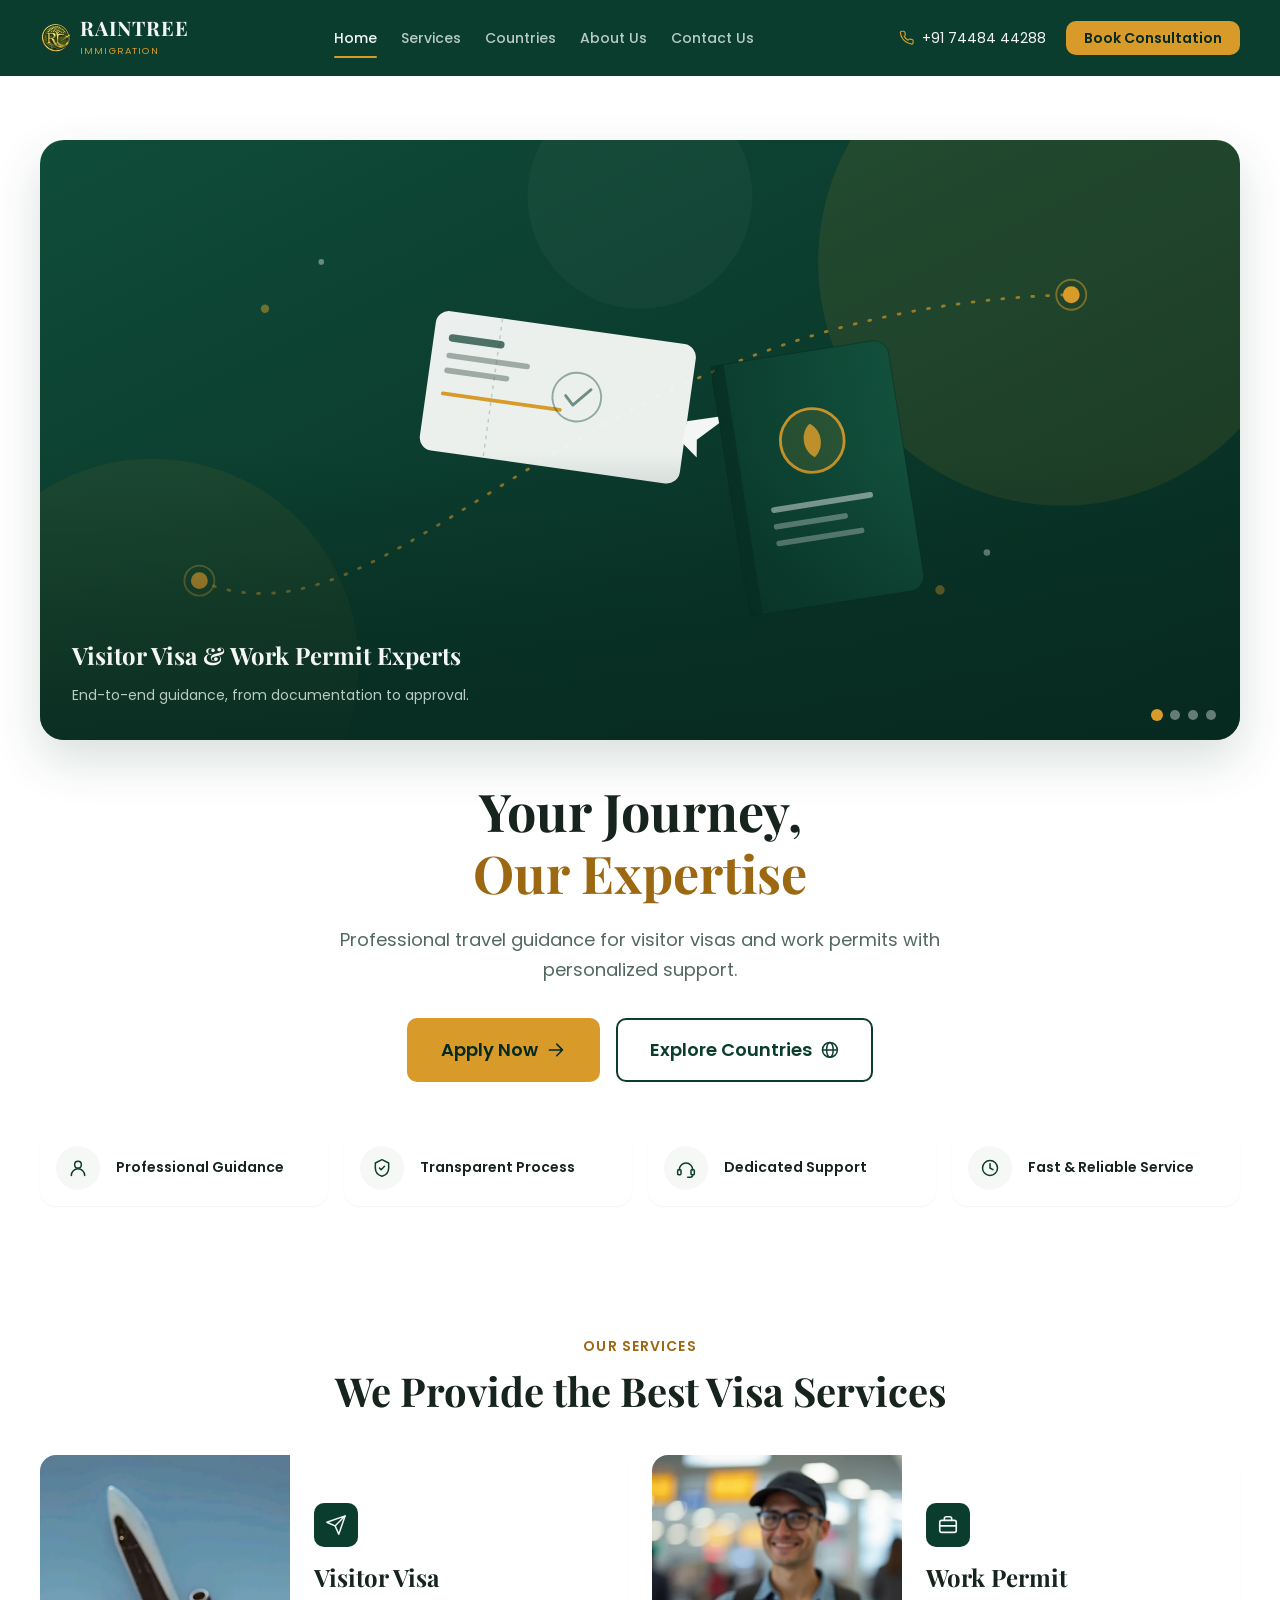
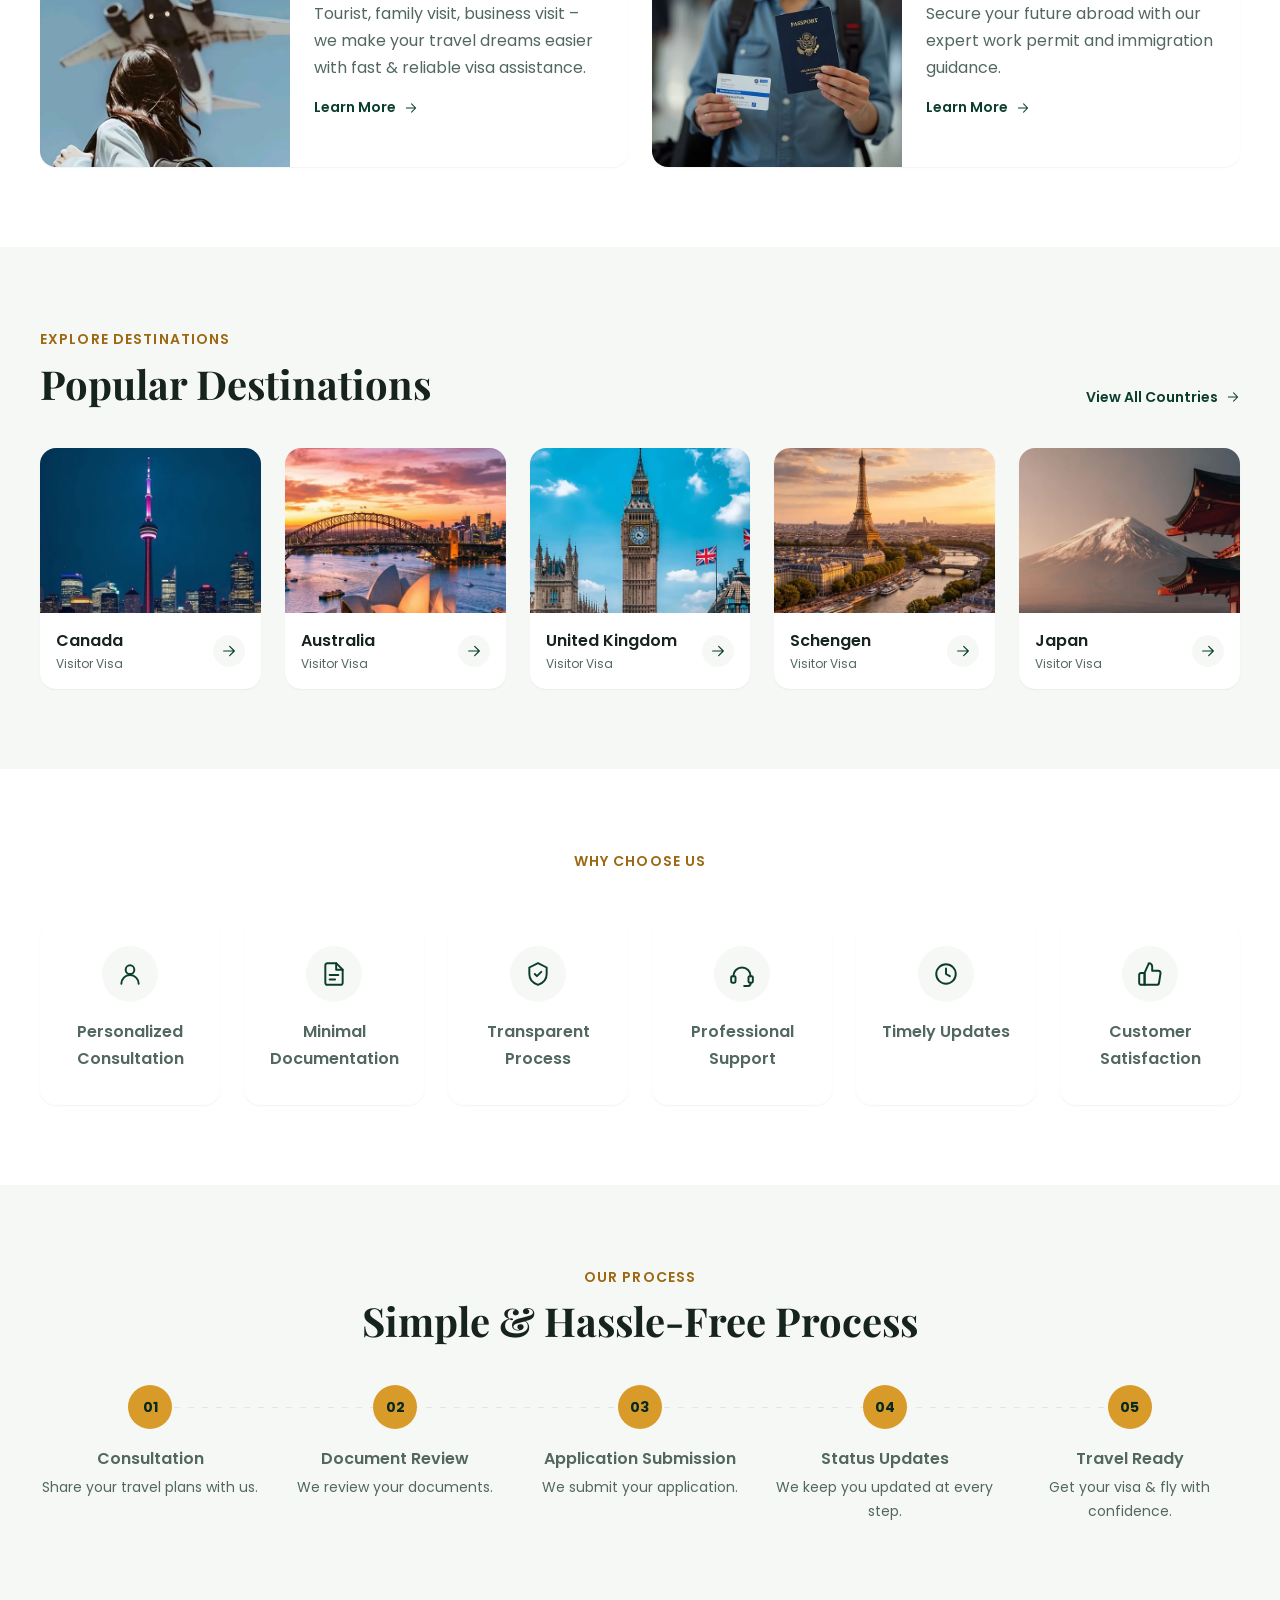
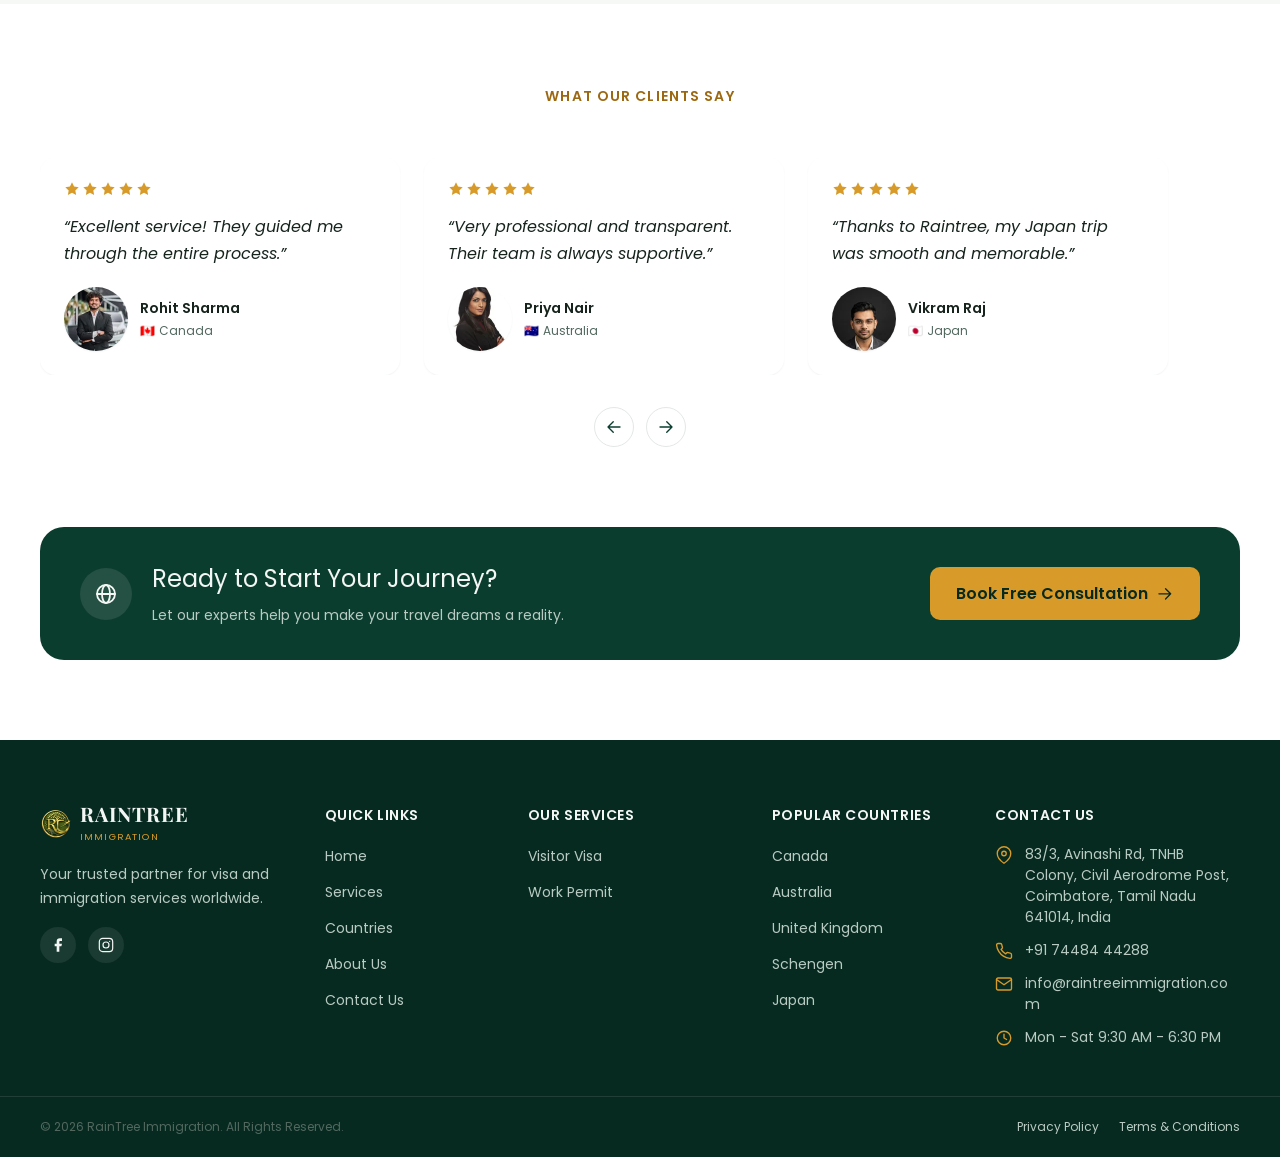
==== index.html @ 6706e1f2 "Update RainTree website content and design" ====
<!DOCTYPE html>
<html lang="en">
<head>
  <meta charset="UTF-8" />
  <meta name="viewport" content="width=device-width, initial-scale=1.0" />
  <title>RainTree Immigration | Visa &amp; Work Permit Experts</title>
  <meta
    name="description"
    content="Professional travel guidance for visitor visas and work permits with personalized support. Explore visa requirements for 20+ destinations."
  />
  <meta name="theme-color" content="#0B3D2E" />
  <link rel="canonical" href="https://www.raintreeimmigration.com/" />

  <meta property="og:title" content="RainTree Immigration" />
  <meta
    property="og:description"
    content="Professional travel guidance for visitor visas and work permits with personalized support."
  />
  <meta property="og:type" content="website" />
  <meta property="og:url" content="https://www.raintreeimmigration.com/" />
  <meta property="og:site_name" content="RainTree Immigration" />
  <meta property="og:locale" content="en_IN" />
  <meta property="og:image" content="https://www.raintreeimmigration.com/assets/images/og/og-image.jpg" />
  <meta property="og:image:width" content="1200" />
  <meta property="og:image:height" content="600" />

  <meta name="twitter:card" content="summary_large_image" />
  <meta name="twitter:title" content="RainTree Immigration" />
  <meta
    name="twitter:description"
    content="Professional travel guidance for visitor visas and work permits with personalized support."
  />
  <meta name="twitter:image" content="https://www.raintreeimmigration.com/assets/images/og/og-image.jpg" />

  <link rel="icon" type="image/png" sizes="32x32" href="assets/images/brand/favicon-32.png" />
  <link rel="icon" type="image/png" sizes="180x180" href="assets/images/brand/favicon-180.png" />
  <link rel="apple-touch-icon" href="assets/images/brand/apple-touch-icon.png" />
  <link rel="manifest" href="site.webmanifest" />

  <link rel="preconnect" href="https://fonts.googleapis.com" />
  <link rel="preconnect" href="https://fonts.gstatic.com" crossorigin />
  <link
    href="https://fonts.googleapis.com/css2?family=Playfair+Display:wght@700;800&family=Poppins:wght@400;500;600;700&display=swap"
    rel="stylesheet"
  />

  <link rel="stylesheet" href="src/css/main.css" />
  <link rel="stylesheet" href="src/css/pages/home.css" />

  <script type="application/ld+json">
  {
    "@context": "https://schema.org",
    "@type": "TravelAgency",
    "name": "RainTree Immigration",
    "image": "https://www.raintreeimmigration.com/assets/images/brand/logo-full-480.png",
    "logo": "https://www.raintreeimmigration.com/assets/images/brand/logo-mark-256.png",
    "url": "https://www.raintreeimmigration.com/",
    "telephone": "+91-74484-44288",
    "email": "info@raintreeimmigration.com",
    "address": {
      "@type": "PostalAddress",
      "streetAddress": "83/3, Avinashi Rd, TNHB Colony, Civil Aerodrome Post",
      "addressLocality": "Coimbatore",
      "addressRegion": "Tamil Nadu",
      "postalCode": "641014",
      "addressCountry": "IN"
    },
    "openingHoursSpecification": {
      "@type": "OpeningHoursSpecification",
      "dayOfWeek": ["Monday", "Tuesday", "Wednesday", "Thursday", "Friday", "Saturday"],
      "opens": "09:30",
      "closes": "18:30"
    },
    "sameAs": []
  }
  </script>
</head>
<body>
  <a class="skip-link" href="#main-content">Skip to main content</a>

  <header class="site-header">
    <div class="site-header__inner">
      <a class="site-logo" href="index.html">
        <picture>
          <source type="image/webp" srcset="assets/images/brand/logo-mark-64.webp 1x, assets/images/brand/logo-mark-128.webp 2x" />
          <img
            class="site-logo__mark"
            src="assets/images/brand/logo-mark-64.png"
            srcset="assets/images/brand/logo-mark-64.png 1x, assets/images/brand/logo-mark-128.png 2x"
            width="32"
            height="32"
            alt=""
          />
        </picture>
        <span>
          <span class="site-logo__name">RAINTREE</span>
          <span class="site-logo__tagline">IMMIGRATION</span>
        </span>
      </a>

      <button type="button" class="nav-toggle" aria-expanded="false" aria-controls="main-nav">
        <span class="visually-hidden">Toggle navigation menu</span>
        <span class="nav-toggle__bar" aria-hidden="true"></span>
        <span class="nav-toggle__bar" aria-hidden="true"></span>
        <span class="nav-toggle__bar" aria-hidden="true"></span>
      </button>

      <nav class="main-nav" id="main-nav" aria-label="Primary">
        <ul class="main-nav__list" role="list">
          <li><a class="main-nav__link" href="index.html" aria-current="page">Home</a></li>
          <li><a class="main-nav__link" href="services.html">Services</a></li>
          <li><a class="main-nav__link" href="countries.html">Countries</a></li>
          <li><a class="main-nav__link" href="about.html">About Us</a></li>
          <li><a class="main-nav__link" href="contact.html">Contact Us</a></li>
        </ul>
      </nav>

      <div class="site-header__actions">
        <a class="site-header__phone" href="tel:+917448444288">
          <svg aria-hidden="true"><use href="assets/icons/sprite.svg#icon-phone"></use></svg>
          <span>+91 74484 44288</span>
        </a>
        <a class="btn btn--accent btn--sm" href="contact.html">Book Consultation</a>
      </div>
    </div>
  </header>

  <main id="main-content">
    <!-- Hero -->
    <section class="hero">
      <div class="container">
        <div class="hero__banner">
          <div class="hero-slideshow" data-hero-slideshow>

            <!-- Slide 1: Visitor visa + work permit journeys -->
            <div class="hero-slideshow__slide is-active" data-slide>
              <svg class="hero-slideshow__art" viewBox="0 0 1280 640" aria-hidden="true">
                <defs>
                  <linearGradient id="heroBg1" x1="0%" y1="0%" x2="100%" y2="100%">
                    <stop offset="0%" stop-color="#0F4C39" />
                    <stop offset="100%" stop-color="#072A20" />
                  </linearGradient>
                  <linearGradient id="passportSpine1" x1="0%" y1="0%" x2="100%" y2="0%">
                    <stop offset="0%" stop-color="#0B3D2E" />
                    <stop offset="100%" stop-color="#12503C" />
                  </linearGradient>
                </defs>
                <rect x="0" y="0" width="1280" height="640" fill="url(#heroBg1)" />
                <circle cx="1090" cy="130" r="260" fill="#D89B2A" opacity="0.10" />
                <circle cx="120" cy="560" r="220" fill="#D89B2A" opacity="0.07" />
                <circle cx="640" cy="60" r="120" fill="#F3F6F4" opacity="0.03" />
                <path d="M170 470 C 380 560, 560 180, 1100 165" fill="none" stroke="#D89B2A" stroke-width="3" stroke-linecap="round" stroke-dasharray="2 14" opacity="0.65" />
                <circle cx="170" cy="470" r="9" fill="#D89B2A" />
                <circle cx="170" cy="470" r="16" fill="none" stroke="#D89B2A" stroke-width="2" opacity="0.5" />
                <circle cx="1100" cy="165" r="9" fill="#D89B2A" />
                <circle cx="1100" cy="165" r="16" fill="none" stroke="#D89B2A" stroke-width="2" opacity="0.5" />
                <g transform="translate(690,300) rotate(-18)">
                  <path d="M0 0 L46 8 L4 22 L-2 40 L-12 20 Z" fill="#F3F6F4" />
                </g>
                <g transform="translate(560,220)">
                  <rect x="-140" y="-20" width="280" height="150" rx="14" fill="#F3F6F4" transform="rotate(8)" opacity="0.97" />
                  <g transform="rotate(8)">
                    <line x1="-70" y1="-20" x2="-70" y2="130" stroke="#B9CBC3" stroke-width="1.5" stroke-dasharray="4 5" />
                    <rect x="-124" y="4" width="60" height="8" rx="4" fill="#0B3D2E" opacity="0.7" />
                    <rect x="-124" y="24" width="90" height="6" rx="3" fill="#52685F" opacity="0.5" />
                    <rect x="-124" y="40" width="70" height="6" rx="3" fill="#52685F" opacity="0.5" />
                    <rect x="-124" y="66" width="130" height="4" rx="2" fill="#D89B2A" />
                    <circle cx="20" cy="52" r="26" fill="none" stroke="#0B3D2E" stroke-width="2" opacity="0.4" />
                    <path d="M8 52 L17 61 L34 42" fill="none" stroke="#0B3D2E" stroke-width="3" stroke-linecap="round" stroke-linejoin="round" opacity="0.55" />
                  </g>
                </g>
                <g transform="translate(830,360) rotate(-9)">
                  <rect x="-95" y="-135" width="190" height="270" rx="16" fill="url(#passportSpine1)" />
                  <rect x="-95" y="-135" width="190" height="270" rx="16" fill="none" stroke="#0A1F17" stroke-width="1" opacity="0.4" />
                  <rect x="-95" y="-135" width="14" height="270" fill="#072A20" opacity="0.6" />
                  <circle cx="0" cy="-40" r="34" fill="none" stroke="#D89B2A" stroke-width="3" opacity="0.9" />
                  <circle cx="0" cy="-40" r="34" fill="#D89B2A" opacity="0.12" />
                  <path d="M0 -58 C 12 -50, 12 -30, 0 -22 C -12 -30, -12 -50, 0 -58 Z" fill="#D89B2A" opacity="0.85" />
                  <rect x="-55" y="24" width="110" height="6" rx="3" fill="#F3F6F4" opacity="0.55" />
                  <rect x="-55" y="42" width="80" height="6" rx="3" fill="#F3F6F4" opacity="0.4" />
                  <rect x="-55" y="60" width="95" height="6" rx="3" fill="#F3F6F4" opacity="0.4" />
                </g>
                <circle cx="960" cy="480" r="5" fill="#D89B2A" opacity="0.6" />
                <circle cx="1010" cy="440" r="3.5" fill="#F3F6F4" opacity="0.5" />
                <circle cx="240" cy="180" r="4.5" fill="#D89B2A" opacity="0.5" />
                <circle cx="300" cy="130" r="3" fill="#F3F6F4" opacity="0.4" />
              </svg>
              <div class="hero-slideshow__caption">
                <p class="hero-slideshow__eyebrow">Visitor Visa &amp; Work Permit Experts</p>
                <p class="hero-slideshow__text">End-to-end guidance, from documentation to approval.</p>
              </div>
            </div>

            <!-- Slide 2: 20+ destinations -->
            <div class="hero-slideshow__slide" data-slide>
              <svg class="hero-slideshow__art" viewBox="0 0 1280 640" aria-hidden="true">
                <defs>
                  <linearGradient id="heroBg2" x1="0%" y1="0%" x2="100%" y2="100%">
                    <stop offset="0%" stop-color="#0F4C39" />
                    <stop offset="100%" stop-color="#072A20" />
                  </linearGradient>
                </defs>
                <rect x="0" y="0" width="1280" height="640" fill="url(#heroBg2)" />
                <circle cx="1090" cy="130" r="260" fill="#D89B2A" opacity="0.10" />
                <circle cx="120" cy="560" r="220" fill="#D89B2A" opacity="0.07" />

                <circle cx="840" cy="330" r="185" fill="none" stroke="#F3F6F4" stroke-width="2" opacity="0.45" />
                <ellipse cx="840" cy="330" rx="185" ry="46" fill="none" stroke="#F3F6F4" stroke-width="1.5" opacity="0.3" />
                <ellipse cx="840" cy="330" rx="60" ry="185" fill="none" stroke="#F3F6F4" stroke-width="1.5" opacity="0.3" />
                <ellipse cx="840" cy="330" rx="115" ry="185" fill="none" stroke="#F3F6F4" stroke-width="1.5" opacity="0.22" />
                <ellipse cx="790" cy="270" rx="46" ry="26" fill="#D89B2A" opacity="0.22" transform="rotate(-15 790 270)" />
                <ellipse cx="900" cy="380" rx="58" ry="30" fill="#D89B2A" opacity="0.18" transform="rotate(10 900 380)" />
                <ellipse cx="770" cy="400" rx="34" ry="20" fill="#D89B2A" opacity="0.2" />

                <g transform="translate(730,225)">
                  <circle r="8" fill="#D89B2A" />
                  <circle r="14" fill="none" stroke="#D89B2A" stroke-width="2" opacity="0.5" />
                </g>
                <g transform="translate(935,255)">
                  <circle r="8" fill="#D89B2A" />
                  <circle r="14" fill="none" stroke="#D89B2A" stroke-width="2" opacity="0.5" />
                </g>
                <g transform="translate(770,420)">
                  <circle r="8" fill="#D89B2A" />
                  <circle r="14" fill="none" stroke="#D89B2A" stroke-width="2" opacity="0.5" />
                </g>
                <g transform="translate(910,415)">
                  <circle r="8" fill="#D89B2A" />
                  <circle r="14" fill="none" stroke="#D89B2A" stroke-width="2" opacity="0.5" />
                </g>

                <circle cx="240" cy="180" r="4.5" fill="#D89B2A" opacity="0.5" />
                <circle cx="300" cy="130" r="3" fill="#F3F6F4" opacity="0.4" />
                <circle cx="1010" cy="500" r="4" fill="#F3F6F4" opacity="0.4" />
              </svg>
              <div class="hero-slideshow__caption">
                <p class="hero-slideshow__eyebrow">20+ Destinations Worldwide</p>
                <p class="hero-slideshow__text">Visitor visas for top countries across Asia, Europe, Oceania &amp; more.</p>
              </div>
            </div>

            <!-- Slide 3: transparent process -->
            <div class="hero-slideshow__slide" data-slide>
              <svg class="hero-slideshow__art" viewBox="0 0 1280 640" aria-hidden="true">
                <defs>
                  <linearGradient id="heroBg3" x1="0%" y1="0%" x2="100%" y2="100%">
                    <stop offset="0%" stop-color="#0F4C39" />
                    <stop offset="100%" stop-color="#072A20" />
                  </linearGradient>
                </defs>
                <rect x="0" y="0" width="1280" height="640" fill="url(#heroBg3)" />
                <circle cx="1090" cy="130" r="260" fill="#D89B2A" opacity="0.10" />
                <circle cx="120" cy="560" r="220" fill="#D89B2A" opacity="0.07" />

                <g transform="translate(830,300) rotate(-6)">
                  <rect x="-150" y="-170" width="300" height="340" rx="18" fill="#F3F6F4" opacity="0.97" />
                  <rect x="-150" y="-170" width="300" height="16" rx="8" fill="#0B3D2E" />
                  <rect x="-118" y="-122" width="180" height="10" rx="5" fill="#16241D" opacity="0.75" />
                  <rect x="-118" y="-98" width="220" height="7" rx="3.5" fill="#52685F" opacity="0.4" />

                  <circle cx="-108" cy="-52" r="9" fill="none" stroke="#1F8A55" stroke-width="2" />
                  <path d="M-112 -52 L-109 -49 L-103 -56" fill="none" stroke="#1F8A55" stroke-width="2" stroke-linecap="round" stroke-linejoin="round" />
                  <rect x="-90" y="-56" width="150" height="7" rx="3.5" fill="#52685F" opacity="0.55" />

                  <circle cx="-108" cy="-16" r="9" fill="none" stroke="#1F8A55" stroke-width="2" />
                  <path d="M-112 -16 L-109 -13 L-103 -20" fill="none" stroke="#1F8A55" stroke-width="2" stroke-linecap="round" stroke-linejoin="round" />
                  <rect x="-90" y="-20" width="130" height="7" rx="3.5" fill="#52685F" opacity="0.55" />

                  <circle cx="-108" cy="20" r="9" fill="none" stroke="#D89B2A" stroke-width="2" />
                  <rect x="-90" y="16" width="170" height="7" rx="3.5" fill="#52685F" opacity="0.4" />
                </g>

                <g transform="translate(990,470) rotate(-4)">
                  <circle r="58" fill="#0B3D2E" />
                  <circle r="58" fill="none" stroke="#D89B2A" stroke-width="2" stroke-dasharray="3 6" opacity="0.8" />
                  <path d="M-24 0 L-7 20 L26 -18" fill="none" stroke="#F3F6F4" stroke-width="7" stroke-linecap="round" stroke-linejoin="round" />
                </g>

                <circle cx="240" cy="180" r="4.5" fill="#D89B2A" opacity="0.5" />
                <circle cx="300" cy="130" r="3" fill="#F3F6F4" opacity="0.4" />
                <circle cx="180" cy="500" r="4" fill="#D89B2A" opacity="0.4" />
              </svg>
              <div class="hero-slideshow__caption">
                <p class="hero-slideshow__eyebrow">Transparent, Step-by-Step Process</p>
                <p class="hero-slideshow__text">Real-time updates so you always know where things stand.</p>
              </div>
            </div>

            <!-- Slide 4: dedicated support -->
            <div class="hero-slideshow__slide" data-slide>
              <svg class="hero-slideshow__art" viewBox="0 0 1280 640" aria-hidden="true">
                <defs>
                  <linearGradient id="heroBg4" x1="0%" y1="0%" x2="100%" y2="100%">
                    <stop offset="0%" stop-color="#0F4C39" />
                    <stop offset="100%" stop-color="#072A20" />
                  </linearGradient>
                </defs>
                <rect x="0" y="0" width="1280" height="640" fill="url(#heroBg4)" />
                <circle cx="1090" cy="130" r="260" fill="#D89B2A" opacity="0.10" />
                <circle cx="120" cy="560" r="220" fill="#D89B2A" opacity="0.07" />

                <circle cx="860" cy="320" r="150" fill="#0B3D2E" opacity="0.5" />
                <circle cx="860" cy="320" r="150" fill="none" stroke="#D89B2A" stroke-width="2" opacity="0.7" />
                <path d="M800 300 a60 60 0 0 1 120 0" fill="none" stroke="#F3F6F4" stroke-width="8" stroke-linecap="round" />
                <rect x="790" y="296" width="22" height="46" rx="11" fill="#F3F6F4" />
                <rect x="908" y="296" width="22" height="46" rx="11" fill="#F3F6F4" />
                <path d="M919 342 q0 26 -26 26" fill="none" stroke="#F3F6F4" stroke-width="6" stroke-linecap="round" />

                <g transform="translate(1010,220)">
                  <rect x="-58" y="-34" width="116" height="68" rx="16" fill="#F3F6F4" opacity="0.97" />
                  <path d="M-16 34 L-2 34 L-10 52 Z" fill="#F3F6F4" opacity="0.97" />
                  <circle cx="-24" cy="0" r="6" fill="#0B3D2E" opacity="0.5" />
                  <circle cx="0" cy="0" r="6" fill="#0B3D2E" opacity="0.5" />
                  <circle cx="24" cy="0" r="6" fill="#D89B2A" />
                </g>

                <circle cx="240" cy="180" r="4.5" fill="#D89B2A" opacity="0.5" />
                <circle cx="300" cy="130" r="3" fill="#F3F6F4" opacity="0.4" />
                <circle cx="1030" cy="480" r="4" fill="#F3F6F4" opacity="0.4" />
              </svg>
              <div class="hero-slideshow__caption">
                <p class="hero-slideshow__eyebrow">Dedicated Support, Every Step</p>
                <p class="hero-slideshow__text">Personal guidance from your first consultation to touchdown.</p>
              </div>
            </div>

            <div class="hero-slideshow__dots" role="tablist" aria-label="Hero highlights">
              <button type="button" class="hero-slideshow__dot is-active" data-slide-dot aria-label="Show highlight 1" aria-selected="true"></button>
              <button type="button" class="hero-slideshow__dot" data-slide-dot aria-label="Show highlight 2" aria-selected="false"></button>
              <button type="button" class="hero-slideshow__dot" data-slide-dot aria-label="Show highlight 3" aria-selected="false"></button>
              <button type="button" class="hero-slideshow__dot" data-slide-dot aria-label="Show highlight 4" aria-selected="false"></button>
            </div>
          </div>
        </div>

        <div class="hero__content">
          <h1 class="hero__title">Your Journey,<br /><span class="accent">Our Expertise</span></h1>
          <p class="text-lead">
            Professional travel guidance for visitor visas and work permits with personalized support.
          </p>
          <div class="hero__actions">
            <a class="btn btn--accent btn--lg" href="contact.html">
              Apply Now
              <svg aria-hidden="true"><use href="assets/icons/sprite.svg#icon-arrow-right"></use></svg>
            </a>
            <a class="btn btn--outline btn--lg" href="countries.html">
              Explore Countries
              <svg aria-hidden="true"><use href="assets/icons/sprite.svg#icon-globe"></use></svg>
            </a>
          </div>
        </div>

        <ul class="hero-badges" role="list">
          <li class="card info-card">
            <span class="info-card__icon" aria-hidden="true"><svg><use href="assets/icons/sprite.svg#icon-user"></use></svg></span>
            <span class="info-card__label">Professional Guidance</span>
          </li>
          <li class="card info-card">
            <span class="info-card__icon" aria-hidden="true"><svg><use href="assets/icons/sprite.svg#icon-shield-check"></use></svg></span>
            <span class="info-card__label">Transparent Process</span>
          </li>
          <li class="card info-card">
            <span class="info-card__icon" aria-hidden="true"><svg><use href="assets/icons/sprite.svg#icon-headset"></use></svg></span>
            <span class="info-card__label">Dedicated Support</span>
          </li>
          <li class="card info-card">
            <span class="info-card__icon" aria-hidden="true"><svg><use href="assets/icons/sprite.svg#icon-clock"></use></svg></span>
            <span class="info-card__label">Fast &amp; Reliable Service</span>
          </li>
        </ul>
      </div>
    </section>

    <!-- Services -->
    <section class="section" aria-labelledby="services-heading">
      <div class="container">
        <div class="section-header section-header--center">
          <p class="eyebrow">Our Services</p>
          <h2 id="services-heading">We Provide the Best Visa Services</h2>
        </div>

        <ul class="grid grid--2 grid--services" role="list">
          <li class="card card--hoverable service-card service-card--media">
            <div class="service-card__media">
              <picture>
                <source
                  type="image/webp"
                  srcset="
                    assets/images/services/visitor-visa-640.webp   640w,
                    assets/images/services/visitor-visa-960.webp   960w,
                    assets/images/services/visitor-visa-1280.webp 1280w
                  "
                  sizes="(max-width: 599px) 100vw, 50vw"
                />
                <img
                  src="assets/images/services/visitor-visa-960.jpg"
                  srcset="
                    assets/images/services/visitor-visa-640.jpg   640w,
                    assets/images/services/visitor-visa-960.jpg   960w,
                    assets/images/services/visitor-visa-1280.jpg 1280w
                  "
                  sizes="(max-width: 599px) 100vw, 50vw"
                  width="960"
                  height="1200"
                  alt=""
                  loading="lazy"
                  decoding="async"
                />
              </picture>
            </div>
            <div class="service-card__body">
              <span class="service-card__icon" aria-hidden="true">
                <svg><use href="assets/icons/sprite.svg#icon-plane"></use></svg>
              </span>
              <h3 class="service-card__title">Visitor Visa</h3>
              <p>
                Tourist, family visit, business visit – we make your travel dreams easier with fast &amp; reliable
                visa assistance.
              </p>
              <a class="service-card__link link-arrow" href="services.html#visitor-visa">
                Learn More
                <svg aria-hidden="true"><use href="assets/icons/sprite.svg#icon-arrow-right"></use></svg>
              </a>
            </div>
          </li>

          <li class="card card--hoverable service-card service-card--media">
            <div class="service-card__media">
              <picture>
                <source
                  type="image/webp"
                  srcset="
                    assets/images/services/work-permit-640.webp   640w,
                    assets/images/services/work-permit-960.webp   960w,
                    assets/images/services/work-permit-1280.webp 1280w
                  "
                  sizes="(max-width: 599px) 100vw, 50vw"
                />
                <img
                  src="assets/images/services/work-permit-960.jpg"
                  srcset="
                    assets/images/services/work-permit-640.jpg   640w,
                    assets/images/services/work-permit-960.jpg   960w,
                    assets/images/services/work-permit-1280.jpg 1280w
                  "
                  sizes="(max-width: 599px) 100vw, 50vw"
                  width="960"
                  height="1200"
                  alt=""
                  loading="lazy"
                  decoding="async"
                />
              </picture>
            </div>
            <div class="service-card__body">
              <span class="service-card__icon" aria-hidden="true">
                <svg><use href="assets/icons/sprite.svg#icon-briefcase"></use></svg>
              </span>
              <h3 class="service-card__title">Work Permit</h3>
              <p>Secure your future abroad with our expert work permit and immigration guidance.</p>
              <a class="service-card__link link-arrow" href="services.html#work-permit">
                Learn More
                <svg aria-hidden="true"><use href="assets/icons/sprite.svg#icon-arrow-right"></use></svg>
              </a>
            </div>
          </li>
        </ul>
      </div>
    </section>

    <!-- Popular destinations (rendered from src/data/countries.json) -->
    <section class="section section--alt" aria-labelledby="destinations-heading">
      <div class="container">
        <div class="section-header section-header--split">
          <div>
            <p class="eyebrow">Explore Destinations</p>
            <h2 id="destinations-heading">Popular Destinations</h2>
          </div>
          <a class="link-arrow" href="countries.html">
            View All Countries
            <svg aria-hidden="true"><use href="assets/icons/sprite.svg#icon-arrow-right"></use></svg>
          </a>
        </div>

        <ul class="grid grid--5" role="list" data-destinations-grid>
          <li class="data-loading" aria-live="polite">Loading destinations…</li>
        </ul>
      </div>
    </section>

    <!-- Why choose us -->
    <section class="section" aria-labelledby="why-heading">
      <div class="container">
        <div class="section-header section-header--center">
          <p class="eyebrow">Why Choose Us</p>
          <h2 id="why-heading" class="visually-hidden">Why Choose RainTree</h2>
        </div>

        <ul class="grid grid--6" role="list">
          <li class="card feature-card">
            <span class="feature-card__icon" aria-hidden="true"><svg><use href="assets/icons/sprite.svg#icon-user"></use></svg></span>
            <p class="feature-card__title">Personalized Consultation</p>
          </li>
          <li class="card feature-card">
            <span class="feature-card__icon" aria-hidden="true"><svg><use href="assets/icons/sprite.svg#icon-document"></use></svg></span>
            <p class="feature-card__title">Minimal Documentation</p>
          </li>
          <li class="card feature-card">
            <span class="feature-card__icon" aria-hidden="true"><svg><use href="assets/icons/sprite.svg#icon-shield-check"></use></svg></span>
            <p class="feature-card__title">Transparent Process</p>
          </li>
          <li class="card feature-card">
            <span class="feature-card__icon" aria-hidden="true"><svg><use href="assets/icons/sprite.svg#icon-headset"></use></svg></span>
            <p class="feature-card__title">Professional Support</p>
          </li>
          <li class="card feature-card">
            <span class="feature-card__icon" aria-hidden="true"><svg><use href="assets/icons/sprite.svg#icon-clock"></use></svg></span>
            <p class="feature-card__title">Timely Updates</p>
          </li>
          <li class="card feature-card">
            <span class="feature-card__icon" aria-hidden="true"><svg><use href="assets/icons/sprite.svg#icon-thumbs-up"></use></svg></span>
            <p class="feature-card__title">Customer Satisfaction</p>
          </li>
        </ul>
      </div>
    </section>

    <!-- Process -->
    <section class="section section--alt" aria-labelledby="process-heading">
      <div class="container">
        <div class="section-header section-header--center">
          <p class="eyebrow">Our Process</p>
          <h2 id="process-heading">Simple &amp; Hassle-Free Process</h2>
        </div>

        <ol class="process-steps" role="list">
          <li class="process-step">
            <span class="process-step__number" aria-hidden="true">01</span>
            <p class="process-step__title">Consultation</p>
            <p class="process-step__desc">Share your travel plans with us.</p>
          </li>
          <li class="process-step">
            <span class="process-step__number" aria-hidden="true">02</span>
            <p class="process-step__title">Document Review</p>
            <p class="process-step__desc">We review your documents.</p>
          </li>
          <li class="process-step">
            <span class="process-step__number" aria-hidden="true">03</span>
            <p class="process-step__title">Application Submission</p>
            <p class="process-step__desc">We submit your application.</p>
          </li>
          <li class="process-step">
            <span class="process-step__number" aria-hidden="true">04</span>
            <p class="process-step__title">Status Updates</p>
            <p class="process-step__desc">We keep you updated at every step.</p>
          </li>
          <li class="process-step">
            <span class="process-step__number" aria-hidden="true">05</span>
            <p class="process-step__title">Travel Ready</p>
            <p class="process-step__desc">Get your visa &amp; fly with confidence.</p>
          </li>
        </ol>
      </div>
    </section>

    <!-- Testimonials (rendered from src/data/countries.json for flags) -->
    <section class="section" aria-labelledby="testimonials-heading">
      <div class="container">
        <div class="section-header section-header--center">
          <p class="eyebrow">What Our Clients Say</p>
          <h2 id="testimonials-heading" class="visually-hidden">What Our Clients Say</h2>
        </div>

        <div class="testimonial-carousel">
          <ul class="testimonial-track" role="list" data-testimonial-track>
            <li class="data-loading" aria-live="polite">Loading client stories…</li>
          </ul>
          <div class="testimonial-carousel__controls">
            <button type="button" class="testimonial-carousel__btn testimonial-carousel__btn--prev" data-testimonial-prev aria-label="Previous testimonial">
              <svg aria-hidden="true"><use href="assets/icons/sprite.svg#icon-arrow-right"></use></svg>
            </button>
            <button type="button" class="testimonial-carousel__btn testimonial-carousel__btn--next" data-testimonial-next aria-label="Next testimonial">
              <svg aria-hidden="true"><use href="assets/icons/sprite.svg#icon-arrow-right"></use></svg>
            </button>
          </div>
        </div>
      </div>
    </section>

    <!-- CTA banner -->
    <section class="section" style="padding-top: 0;">
      <div class="container">
        <div class="cta-banner">
          <div class="cta-banner__content">
            <span class="cta-banner__icon" aria-hidden="true">
              <svg><use href="assets/icons/sprite.svg#icon-globe"></use></svg>
            </span>
            <div>
              <p class="cta-banner__title">Ready to Start Your Journey?</p>
              <p class="cta-banner__text">Let our experts help you make your travel dreams a reality.</p>
            </div>
          </div>
          <div class="cta-banner__actions">
            <a class="btn btn--accent" href="contact.html">
              Book Free Consultation
              <svg aria-hidden="true"><use href="assets/icons/sprite.svg#icon-arrow-right"></use></svg>
            </a>
          </div>
        </div>
      </div>
    </section>
  </main>

  <footer class="site-footer">
    <div class="site-footer__main">
      <div>
        <a class="site-logo" href="index.html">
          <picture>
            <source type="image/webp" srcset="assets/images/brand/logo-mark-64.webp 1x, assets/images/brand/logo-mark-128.webp 2x" />
            <img
              class="site-logo__mark"
              src="assets/images/brand/logo-mark-64.png"
              srcset="assets/images/brand/logo-mark-64.png 1x, assets/images/brand/logo-mark-128.png 2x"
              width="30"
              height="30"
              alt=""
            />
          </picture>
          <span>
            <span class="site-logo__name">RAINTREE</span>
            <span class="site-logo__tagline">IMMIGRATION</span>
          </span>
        </a>
        <p class="footer-brand__desc">Your trusted partner for visa and immigration services worldwide.</p>
        <div class="footer-brand__social" role="list">
          <a
            href="https://www.facebook.com/profile.php?id=61591044190439"
            aria-label="RainTree Immigration on Facebook (opens in a new tab)"
            target="_blank"
            rel="noopener noreferrer"
          ><svg aria-hidden="true"><use href="assets/icons/sprite.svg#icon-facebook"></use></svg></a>
          <a
            href="https://www.instagram.com/raintreeimmigrationofficial/"
            aria-label="RainTree Immigration on Instagram (opens in a new tab)"
            target="_blank"
            rel="noopener noreferrer"
          ><svg aria-hidden="true"><use href="assets/icons/sprite.svg#icon-instagram"></use></svg></a>
        </div>
      </div>

      <div>
        <p class="footer-col__title">Quick Links</p>
        <ul class="footer-col__list" role="list">
          <li><a href="index.html">Home</a></li>
          <li><a href="services.html">Services</a></li>
          <li><a href="countries.html">Countries</a></li>
          <li><a href="about.html">About Us</a></li>
          <li><a href="contact.html">Contact Us</a></li>
        </ul>
      </div>

      <div>
        <p class="footer-col__title">Our Services</p>
        <ul class="footer-col__list" role="list">
          <li><a href="services.html#visitor-visa">Visitor Visa</a></li>
          <li><a href="services.html#work-permit">Work Permit</a></li>
        </ul>
      </div>

      <div>
        <p class="footer-col__title">Popular Countries</p>
        <ul class="footer-col__list" role="list" data-footer-countries>
          <li>Loading…</li>
        </ul>
      </div>

      <div>
        <p class="footer-col__title">Contact Us</p>
        <ul class="footer-col__list" role="list">
          <li class="footer-contact-item">
            <svg aria-hidden="true"><use href="assets/icons/sprite.svg#icon-map-pin"></use></svg>
            <span>83/3, Avinashi Rd, TNHB Colony, Civil Aerodrome Post, Coimbatore, Tamil Nadu 641014, India</span>
          </li>
          <li class="footer-contact-item">
            <svg aria-hidden="true"><use href="assets/icons/sprite.svg#icon-phone"></use></svg>
            <a href="tel:+917448444288">+91 74484 44288</a>
          </li>
          <li class="footer-contact-item">
            <svg aria-hidden="true"><use href="assets/icons/sprite.svg#icon-mail"></use></svg>
            <a href="mailto:info@raintreeimmigration.com">info@raintreeimmigration.com</a>
          </li>
          <li class="footer-contact-item">
            <svg aria-hidden="true"><use href="assets/icons/sprite.svg#icon-clock"></use></svg>
            <span>Mon - Sat 9:30 AM - 6:30 PM</span>
          </li>
        </ul>
      </div>
    </div>

    <div class="site-footer__bottom">
      <div class="site-footer__bottom-inner">
        <p>&copy; <span data-copyright-year>2026</span> RainTree Immigration. All Rights Reserved.</p>
        <div class="site-footer__legal">
          <a href="privacy-policy.html">Privacy Policy</a>
          <a href="terms-and-conditions.html">Terms &amp; Conditions</a>
        </div>
      </div>
    </div>
  </footer>

  <script type="module" src="src/js/pages/home.js"></script>
</body>
</html>
---- src/css/main.css ----
/*
  RainTree Immigration — main stylesheet (GENERATED FILE).

  Do not edit this file directly — it's bundled from the modular source
  files in src/css/base/ and src/css/components/ by scripts/build_css.py.
  Edit those files, then run:
      python scripts/build_css.py
*/


/* ===== base/variables.css ===== */

/*
  Design tokens for RainTree Immigration.

  Brand colors were sampled directly from the approved mockups
  (assets/images/mockups/*.jpeg) via pixel-cluster analysis, not guessed:
    - Dark green sampled at ~#02302A across home/contact mockups.
    - Gold sampled at ~#D6931F-#D89626 across CTA buttons.

  --color-accent-text exists separately from --color-accent because the
  raw brand gold (#D89B2A) only contrasts ~2.4:1 against white, which
  fails WCAG AA (needs 4.5:1) for body text. It's fine for large
  decorative use, icons, and button fills, but never for small text on a
  light background — use --color-accent-text (~4.8:1) for that instead.
*/

:root {
  /* Brand colors */
  --color-primary: #0B3D2E;
  --color-primary-dark: #072A20;
  --color-primary-light: #12503C;

  --color-accent: #D89B2A;
  --color-accent-dark: #B97F1B;
  --color-accent-text: #9C6812;

  /* Neutrals */
  --color-text: #16241D;
  --color-text-muted: #52685F;
  --color-text-on-dark: #F3F6F4;
  --color-text-on-dark-muted: #B9CBC3;

  --color-bg: #FFFFFF;
  --color-bg-alt: #F6F8F6;
  --color-border: #E3E8E5;
  --color-white: #FFFFFF;

  --color-success: #1F8A55;
  --color-danger: #C0392B;

  /* Typography */
  --font-display: "Playfair Display", Georgia, "Times New Roman", serif;
  --font-body: "Poppins", "Segoe UI", system-ui, -apple-system, sans-serif;

  --text-xs: 0.75rem;
  --text-sm: 0.875rem;
  --text-base: 1rem;
  --text-md: 1.125rem;
  --text-lg: 1.25rem;
  --text-xl: 1.5rem;
  --text-2xl: 1.875rem;
  --text-3xl: clamp(1.875rem, 1.6rem + 1.2vw, 2.5rem);
  --text-4xl: clamp(2.25rem, 1.8rem + 2vw, 3.25rem);

  --leading-tight: 1.2;
  --leading-normal: 1.5;
  --leading-relaxed: 1.7;

  /* Spacing scale (4px base) */
  --space-1: 0.25rem;
  --space-2: 0.5rem;
  --space-3: 0.75rem;
  --space-4: 1rem;
  --space-5: 1.25rem;
  --space-6: 1.5rem;
  --space-8: 2rem;
  --space-10: 2.5rem;
  --space-12: 3rem;
  --space-16: 4rem;
  --space-20: 5rem;
  --space-24: 6rem;

  /* Radius */
  --radius-sm: 6px;
  --radius-md: 10px;
  --radius-lg: 16px;
  --radius-xl: 24px;
  --radius-full: 999px;

  /* Shadows (green-tinted for a cohesive premium feel) */
  --shadow-sm: 0 1px 2px rgba(11, 61, 46, 0.06);
  --shadow-md: 0 8px 24px rgba(11, 61, 46, 0.10);
  --shadow-lg: 0 20px 48px rgba(11, 61, 46, 0.16);

  /* Motion */
  --transition-fast: 150ms ease;
  --transition-base: 250ms ease;

  /* Layout */
  --container-max: 1280px;
  --container-padding: clamp(1.25rem, 4vw, 2.5rem);

  /* Z-index scale */
  --z-header: 100;
  --z-dropdown: 200;
  --z-modal: 300;
  --z-toast: 400;
}

/*
  Breakpoint reference (no CSS var equivalent — media queries can't consume
  custom properties). Keep every @media rule in this codebase aligned to:
    sm:  480px
    md:  768px
    lg:  1024px
    xl:  1280px
*/


/* ===== base/reset.css ===== */

/* Modern, accessibility-conscious reset. */

*,
*::before,
*::after {
  box-sizing: border-box;
}

* {
  margin: 0;
}

html {
  -webkit-text-size-adjust: 100%;
  scroll-behavior: smooth;
  overflow-x: hidden;
}

body {
  /* dvh has good modern support but isn't understood by Safari <15.4;
     an unsupported unit invalidates the whole declaration, so the 100vh
     line above it is what those browsers actually use — this is a
     progressive-enhancement fallback, not dead code. */
  min-height: 100vh;
  min-height: 100dvh;
  line-height: var(--leading-normal);
  -webkit-font-smoothing: antialiased;
}

img,
picture,
svg,
video {
  display: block;
  max-width: 100%;
}

img,
video {
  height: auto;
}

input,
button,
textarea,
select {
  font: inherit;
  color: inherit;
}

button {
  cursor: pointer;
  background: none;
  border: none;
}

a {
  color: inherit;
  text-decoration: none;
}

/* list-style: none removes list semantics in some assistive tech (VoiceOver
   in Safari); any <ul>/<ol> styled here in components must carry
   role="list" in the markup to keep screen readers announcing it as one. */
ul[class],
ol[class] {
  list-style: none;
  padding: 0;
}

ul[class]:not([role]),
ol[class]:not([role]) {
  list-style: none;
}

table {
  border-collapse: collapse;
  width: 100%;
}

#root,
#app {
  isolation: isolate;
}

@media (prefers-reduced-motion: reduce) {
  html {
    scroll-behavior: auto;
  }

  *,
  *::before,
  *::after {
    animation-duration: 0.01ms !important;
    animation-iteration-count: 1 !important;
    transition-duration: 0.01ms !important;
    scroll-behavior: auto !important;
  }
}


/* ===== base/typography.css ===== */

body {
  font-family: var(--font-body);
  font-size: var(--text-base);
  color: var(--color-text);
  background-color: var(--color-bg);
}

h1,
h2,
h3,
h4 {
  font-family: var(--font-display);
  font-weight: 700;
  line-height: var(--leading-tight);
  color: var(--color-text);
}

h1 {
  font-size: var(--text-4xl);
}

h2 {
  font-size: var(--text-3xl);
}

h3 {
  font-size: var(--text-xl);
}

h4 {
  font-size: var(--text-lg);
}

p {
  color: var(--color-text-muted);
  line-height: var(--leading-relaxed);
}

a {
  transition: color var(--transition-fast);
}

strong {
  font-weight: 600;
}

.text-lead {
  font-size: var(--text-md);
  color: var(--color-text-muted);
  line-height: var(--leading-relaxed);
}

/* Small uppercase label used above headings, e.g. "OUR SERVICES".
   Uses --color-accent-text (not --color-accent) so it stays WCAG AA
   compliant at small sizes on a white background. */
.eyebrow {
  display: inline-block;
  font-family: var(--font-body);
  font-size: var(--text-sm);
  font-weight: 600;
  letter-spacing: 0.08em;
  text-transform: uppercase;
  color: var(--color-accent-text);
  margin-bottom: var(--space-2);
}

/* Accessible visually-hidden utility: content stays available to screen
   readers (skip links, form labels tied to icon-only fields) but is
   removed from the visual layout. */
.visually-hidden {
  position: absolute;
  width: 1px;
  height: 1px;
  padding: 0;
  margin: -1px;
  overflow: hidden;
  clip: rect(0, 0, 0, 0);
  white-space: nowrap;
  border: 0;
}

.skip-link {
  position: absolute;
  top: -100%;
  left: var(--space-4);
  z-index: var(--z-toast);
  background: var(--color-primary);
  color: var(--color-text-on-dark);
  padding: var(--space-3) var(--space-5);
  border-radius: var(--radius-sm);
  transition: top var(--transition-fast);
}

.skip-link:focus {
  top: var(--space-4);
}


/* ===== base/layout.css ===== */

/* ---------- Layout ---------- */

.container {
  max-width: var(--container-max);
  margin-inline: auto;
  padding-inline: var(--container-padding);
}

.section {
  padding-block: var(--space-20);
  /* Any section used as a #fragment jump target (e.g. services.html#work-permit)
     needs this so its heading clears the sticky header instead of hiding under it. */
  scroll-margin-top: 96px;
}

.section--alt {
  background-color: var(--color-bg-alt);
}

.section-header {
  max-width: 640px;
  margin-bottom: var(--space-10);
}

.section-header--center {
  margin-inline: auto;
  text-align: center;
}

/* Shared interior-page hero: eyebrow + title + lead text, centered, no
   media. Used by every page except Home (which has the real banner photo). */
.page-hero {
  padding-block: var(--space-16) var(--space-12);
  text-align: center;
}

.page-hero__content {
  max-width: 680px;
  margin-inline: auto;
}

.page-hero__title {
  margin-bottom: var(--space-5);
}

.page-hero__title .accent {
  color: var(--color-accent-text);
}

/* Shared media/content split row — alternating image-and-text blocks used
   by Services (detailed service sections) and About (Who We Are, etc.). */
.detail-row {
  display: grid;
  grid-template-columns: minmax(0, 1fr) minmax(0, 1fr);
  gap: var(--space-12);
  align-items: center;
}

.detail-row + .detail-row {
  margin-top: var(--space-20);
}

.detail-row--reverse .detail-row__media {
  order: 2;
}

.detail-row__media {
  aspect-ratio: 4 / 3;
  border-radius: var(--radius-xl);
  overflow: hidden;
  box-shadow: var(--shadow-lg);
}

/* Portrait-oriented photography (Services page: Visitor Visa, Work Permit)
   needs a taller image and a narrower image column so the row doesn't
   tower over its text. Scoped so About's team photo keeps the 4:3 default.
   Desktop-only (min-width matches the mobile collapse breakpoint below):
   .detail-row--portrait.detail-row--reverse has higher specificity (two
   classes) than the mobile ".detail-row { grid-template-columns: ... }"
   collapse rule (one class), so if this weren't scoped to desktop it would
   win the cascade at mobile widths too and keep the row split into two
   columns instead of collapsing to one — exactly the kind of "won't shrink
   below content width" overflow this file is otherwise built to avoid. */
@media (min-width: 1024px) {
  .detail-row--portrait {
    grid-template-columns: minmax(0, 0.75fr) minmax(0, 1.25fr);
  }

  /* .detail-row--reverse flips visual order via `order`, not track order, so
     the asymmetric split above must flip too or the image ends up stretched
     into the wider text track. */
  .detail-row--portrait.detail-row--reverse {
    grid-template-columns: minmax(0, 1.25fr) minmax(0, 0.75fr);
  }
}

.detail-row--portrait .detail-row__media {
  aspect-ratio: 4 / 5;
}

.detail-row__media img {
  width: 100%;
  height: 100%;
  object-fit: cover;
}

.detail-row__icon {
  display: inline-flex;
  align-items: center;
  justify-content: center;
  width: 52px;
  height: 52px;
  border-radius: var(--radius-md);
  background-color: var(--color-primary);
  color: var(--color-text-on-dark);
  margin-bottom: var(--space-5);
}

.detail-row__icon svg {
  width: 26px;
  height: 26px;
}

.detail-row__title {
  margin-bottom: var(--space-4);
}

.detail-row__desc {
  margin-bottom: var(--space-6);
}

.detail-row .checklist {
  margin-bottom: var(--space-8);
}

@media (max-width: 1023px) {
  .detail-row {
    grid-template-columns: minmax(0, 1fr);
  }

  .detail-row--reverse .detail-row__media {
    order: 0;
  }

  .detail-row__media {
    max-width: 480px;
    margin-inline: auto;
  }

  .detail-row--portrait .detail-row__media {
    max-width: 400px;
  }
}

.grid {
  display: grid;
  gap: var(--space-6);
}

.grid--2 {
  grid-template-columns: repeat(2, minmax(0, 1fr));
}

.grid--4 {
  grid-template-columns: repeat(4, minmax(0, 1fr));
}

.grid--5 {
  grid-template-columns: repeat(5, minmax(0, 1fr));
}

.grid--6 {
  grid-template-columns: repeat(6, minmax(0, 1fr));
}

/* Collapses earlier than the generic .grid--2 so the internally split
   .service-card--media items (image column + text column) never have to
   share a cramped outer 2-column track on tablet widths. */
@media (max-width: 1023px) {
  .grid--services {
    grid-template-columns: minmax(0, 1fr);
  }
}

@media (max-width: 1023px) {
  .grid--4,
  .grid--5,
  .grid--6 {
    grid-template-columns: repeat(3, minmax(0, 1fr));
  }
}

@media (max-width: 767px) {
  .grid--2,
  .grid--4,
  .grid--5,
  .grid--6 {
    grid-template-columns: repeat(2, minmax(0, 1fr));
  }
}

@media (max-width: 479px) {
  .grid--2,
  .grid--4,
  .grid--5,
  .grid--6 {
    grid-template-columns: minmax(0, 1fr);
  }
}

/* ---------- Global accessibility ---------- */

/* Dark green outline: ~12:1 against the white/off-white backgrounds most
   of the site uses. The brand gold (--color-accent) only manages ~2.4:1
   against white — well under the 3:1 minimum for a visible UI focus
   indicator — so it's reserved for the dark-background override below. */
:focus-visible {
  outline: 3px solid var(--color-primary);
  outline-offset: 2px;
}

/* Header, footer, and CTA banners are dark green themselves, so the
   default dark-green outline would be invisible against them. Element
   type is included in each selector so this reliably outranks
   same-specificity component rules like .btn:focus-visible regardless
   of source order. */
.site-header a:focus-visible,
.site-header button:focus-visible,
.site-footer a:focus-visible,
.site-footer button:focus-visible,
.cta-banner a:focus-visible,
.cta-banner button:focus-visible {
  outline-color: var(--color-text-on-dark);
}

/* Respect users who disable smooth scrolling at the OS level; reset.css
   also covers this, kept here so main.css is self-descriptive on its own. */
@media (prefers-reduced-motion: reduce) {
  html {
    scroll-behavior: auto;
  }
}


/* ===== components/buttons.css ===== */

.btn {
  display: inline-flex;
  align-items: center;
  justify-content: center;
  gap: var(--space-2);
  font-family: var(--font-body);
  font-size: var(--text-base);
  font-weight: 600;
  line-height: 1;
  padding: var(--space-4) var(--space-6);
  border-radius: var(--radius-md);
  border: 2px solid transparent;
  white-space: nowrap;
  transition: background-color var(--transition-fast),
    border-color var(--transition-fast), color var(--transition-fast),
    transform var(--transition-fast);
}

.btn:active {
  transform: translateY(1px);
}

.btn:focus-visible {
  outline: 3px solid var(--color-primary);
  outline-offset: 2px;
}

.btn svg {
  width: 1.1em;
  height: 1.1em;
  flex-shrink: 0;
}

/* Dark text on gold, not white: the raw brand gold only contrasts ~2.4:1
   with white text, which fails WCAG AA. Dark green text on gold clears
   6:1+, so accent buttons flip the mockups' white-on-gold to stay compliant. */
.btn--accent {
  background-color: var(--color-accent);
  color: var(--color-primary-dark);
}

.btn--accent:hover {
  background-color: var(--color-accent-dark);
}

.btn--primary {
  background-color: var(--color-primary);
  color: var(--color-text-on-dark);
}

.btn--primary:hover {
  background-color: var(--color-primary-light);
}

.btn--outline {
  background-color: transparent;
  border-color: var(--color-primary);
  color: var(--color-primary);
}

.btn--outline:hover {
  background-color: var(--color-primary);
  color: var(--color-text-on-dark);
}

.btn--sm {
  padding: var(--space-2) var(--space-4);
  font-size: var(--text-sm);
}

.btn--lg {
  padding: var(--space-5) var(--space-8);
  font-size: var(--text-md);
}

.btn--block {
  width: 100%;
}

.btn:disabled,
.btn[aria-disabled="true"] {
  opacity: 0.5;
  cursor: not-allowed;
}

/* Text link with a trailing arrow that nudges forward on hover.
   Reused by service-card links, section "View all" links, etc. */
.link-arrow {
  display: inline-flex;
  align-items: center;
  gap: var(--space-2);
  font-size: var(--text-sm);
  font-weight: 600;
  color: var(--color-primary);
}

.link-arrow svg {
  width: 1em;
  height: 1em;
  transition: transform var(--transition-fast);
}

.link-arrow:hover {
  color: var(--color-accent-text);
}

.link-arrow:hover svg {
  transform: translateX(3px);
}


/* ===== components/header.css ===== */

.site-header {
  position: sticky;
  top: 0;
  z-index: var(--z-header);
  background-color: var(--color-primary);
  transition: box-shadow var(--transition-base);
}

.site-header.is-scrolled {
  box-shadow: var(--shadow-md);
}

.site-header__inner {
  max-width: var(--container-max);
  margin-inline: auto;
  padding-inline: var(--container-padding);
  display: flex;
  align-items: center;
  justify-content: space-between;
  gap: var(--space-6);
  min-height: 76px;
}

.site-logo {
  display: inline-flex;
  align-items: center;
  gap: var(--space-2);
  font-family: var(--font-display);
  color: var(--color-text-on-dark);
  flex-shrink: 0;
}

.site-logo__mark {
  width: auto;
  height: 32px;
  flex-shrink: 0;
}

.site-logo__name {
  font-size: var(--text-lg);
  font-weight: 700;
  letter-spacing: 0.04em;
  line-height: 1;
}

.site-logo__tagline {
  display: block;
  font-family: var(--font-body);
  font-size: 0.6rem;
  letter-spacing: 0.12em;
  color: var(--color-accent);
  margin-top: 2px;
}

.main-nav {
  display: flex;
  align-items: center;
  gap: var(--space-8);
}

.main-nav__list {
  display: flex;
  align-items: center;
  gap: var(--space-6);
}

.main-nav__link {
  position: relative;
  font-size: var(--text-sm);
  font-weight: 500;
  color: var(--color-text-on-dark-muted);
  padding-block: var(--space-2);
}

.main-nav__link:hover,
.main-nav__link[aria-current="page"] {
  color: var(--color-text-on-dark);
}

.main-nav__link[aria-current="page"]::after {
  content: "";
  position: absolute;
  left: 0;
  right: 0;
  bottom: -2px;
  height: 2px;
  background-color: var(--color-accent);
  border-radius: var(--radius-full);
}

.site-header__actions {
  display: flex;
  align-items: center;
  gap: var(--space-5);
}

.site-header__phone {
  display: inline-flex;
  align-items: center;
  gap: var(--space-2);
  font-size: var(--text-sm);
  color: var(--color-text-on-dark);
}

.site-header__phone svg {
  width: 1.1em;
  height: 1.1em;
  color: var(--color-accent);
}

.nav-toggle {
  display: none;
  flex-direction: column;
  justify-content: center;
  gap: 5px;
  width: 40px;
  height: 40px;
  border-radius: var(--radius-sm);
}

.nav-toggle__bar {
  display: block;
  width: 22px;
  height: 2px;
  background-color: var(--color-text-on-dark);
  transition: transform var(--transition-fast), opacity var(--transition-fast);
}

.nav-toggle[aria-expanded="true"] .nav-toggle__bar:nth-child(1) {
  transform: translateY(7px) rotate(45deg);
}

.nav-toggle[aria-expanded="true"] .nav-toggle__bar:nth-child(2) {
  opacity: 0;
}

.nav-toggle[aria-expanded="true"] .nav-toggle__bar:nth-child(3) {
  transform: translateY(-7px) rotate(-45deg);
}

@media (max-width: 1023px) {
  .nav-toggle {
    display: flex;
  }

  .main-nav {
    position: fixed;
    inset: 76px 0 0 0;
    background-color: var(--color-primary);
    flex-direction: column;
    align-items: stretch;
    padding: var(--space-6) var(--container-padding);
    gap: var(--space-6);
    overflow-y: auto;
    clip-path: inset(0 0 0 100%);
    transition: clip-path var(--transition-base);
  }

  .main-nav.is-open {
    clip-path: inset(0 0 0 0%);
  }

  .main-nav__list {
    flex-direction: column;
    align-items: flex-start;
    gap: var(--space-1);
  }

  .main-nav__link {
    display: block;
    width: 100%;
    padding: var(--space-3) 0;
    font-size: var(--text-md);
  }

  .site-header__phone {
    display: none;
  }
}

/* Below ~480px the logo + hamburger + "Book Consultation" button no longer
   fit on one row (the button's text can't wrap due to white-space:nowrap,
   and flex items won't shrink past their content's intrinsic width), which
   pushes the button past the viewport edge. The CTA stays reachable via the
   hero section and the Contact Us nav link, so it's safe to drop here. */
@media (max-width: 479px) {
  .site-header__actions {
    display: none;
  }
}


/* ===== components/footer.css ===== */

.site-footer {
  background-color: var(--color-primary-dark);
  color: var(--color-text-on-dark-muted);
}

.site-footer__main {
  max-width: var(--container-max);
  margin-inline: auto;
  padding: var(--space-16) var(--container-padding) var(--space-12);
  display: grid;
  grid-template-columns: minmax(0, 1.2fr) minmax(0, 0.8fr) minmax(0, 1fr) minmax(0, 0.9fr) minmax(0, 1.2fr);
  gap: var(--space-10);
}

.footer-brand__desc {
  color: var(--color-text-on-dark-muted);
  font-size: var(--text-sm);
  margin-block: var(--space-4);
  max-width: 32ch;
}

.footer-brand__social {
  display: flex;
  gap: var(--space-3);
}

.footer-brand__social a {
  display: inline-flex;
  align-items: center;
  justify-content: center;
  width: 36px;
  height: 36px;
  border-radius: var(--radius-full);
  background-color: rgba(255, 255, 255, 0.08);
  transition: background-color var(--transition-fast);
}

.footer-brand__social a:hover,
.footer-brand__social a:focus-visible {
  background-color: var(--color-accent);
}

.footer-brand__social svg {
  width: 16px;
  height: 16px;
  color: var(--color-text-on-dark);
}

.footer-col__title {
  font-family: var(--font-body);
  font-size: var(--text-sm);
  font-weight: 600;
  letter-spacing: 0.04em;
  text-transform: uppercase;
  color: var(--color-text-on-dark);
  margin-bottom: var(--space-4);
}

.footer-col__list {
  display: grid;
  gap: var(--space-3);
}

.footer-col__list a {
  font-size: var(--text-sm);
  color: var(--color-text-on-dark-muted);
}

.footer-col__list a:hover {
  color: var(--color-accent);
}

.footer-contact-item {
  display: flex;
  align-items: flex-start;
  gap: var(--space-3);
  font-size: var(--text-sm);
}

/* Email addresses and phone numbers are single unbreakable "words" — inside
   a flex row their default min-width:auto equals the full string length,
   which can force this column (and the whole footer grid track) wider than
   its share of the page on narrow/tablet widths. */
.footer-contact-item span,
.footer-contact-item a {
  min-width: 0;
  overflow-wrap: anywhere;
}

.footer-contact-item svg {
  width: 18px;
  height: 18px;
  flex-shrink: 0;
  margin-top: 2px;
  color: var(--color-accent);
}

.site-footer__bottom {
  border-top: 1px solid rgba(255, 255, 255, 0.1);
}

.site-footer__bottom-inner {
  max-width: var(--container-max);
  margin-inline: auto;
  padding: var(--space-5) var(--container-padding);
  display: flex;
  align-items: center;
  justify-content: space-between;
  gap: var(--space-4);
  flex-wrap: wrap;
  font-size: var(--text-xs);
}

.site-footer__legal {
  display: flex;
  gap: var(--space-5);
}

.site-footer__legal a:hover {
  color: var(--color-accent);
}

@media (max-width: 1023px) {
  .site-footer__main {
    grid-template-columns: minmax(0, 1fr) minmax(0, 1fr);
  }
}

@media (max-width: 599px) {
  .site-footer__main {
    grid-template-columns: minmax(0, 1fr);
  }
}


/* ===== components/media-placeholder.css ===== */

/*
  Stand-in visual for destination photos we don't have yet — a flag on a
  brand-green gradient. Purely decorative, paired with aria-hidden="true"
  in markup since the adjacent country name already conveys the content.
  Swap for a real <img> (see destinationMediaMarkup in
  src/js/modules/destination-card.js) once a photo is sourced and run
  through scripts/process_content_images.py.
*/

.media-placeholder {
  display: flex;
  align-items: center;
  justify-content: center;
  width: 100%;
  height: 100%;
  background: linear-gradient(135deg, var(--color-primary) 0%, var(--color-primary-light) 100%);
  color: var(--color-text-on-dark);
}

.media-placeholder__flag {
  font-size: 3rem;
  line-height: 1;
  filter: drop-shadow(0 2px 6px rgba(0, 0, 0, 0.25));
}


/* ===== components/cards.css ===== */

.card {
  background-color: var(--color-bg);
  border-radius: var(--radius-lg);
  box-shadow: var(--shadow-sm);
  transition: box-shadow var(--transition-base), transform var(--transition-base);
}

.card--hoverable:hover {
  box-shadow: var(--shadow-md);
  transform: translateY(-4px);
}

@media (prefers-reduced-motion: reduce) {
  .card--hoverable:hover {
    transform: none;
  }
}

/* Service card: icon + image + title + description + link */
.service-card {
  overflow: hidden;
  display: grid;
  grid-template-columns: minmax(0, 1fr);
}

.service-card__media {
  aspect-ratio: 4 / 5;
  overflow: hidden;
}

.service-card__media img {
  width: 100%;
  height: 100%;
  object-fit: cover;
}

.service-card__body {
  padding: var(--space-6);
}

/* Split layout for image-bearing service cards (Home, About). The bare
   .service-card class is also used for icon-only overview cards on the
   Services page with no media element, so this stays a separate modifier
   rather than a change to the base class. */
.service-card--media {
  grid-template-columns: minmax(0, 0.85fr) minmax(0, 1.15fr);
  align-items: stretch;
}

.service-card--media .service-card__media {
  aspect-ratio: auto;
}

.service-card--media .service-card__body {
  display: flex;
  flex-direction: column;
  justify-content: center;
}

@media (max-width: 599px) {
  .service-card--media {
    grid-template-columns: minmax(0, 1fr);
  }

  .service-card--media .service-card__media {
    aspect-ratio: 4 / 5;
  }
}

.service-card__icon {
  display: inline-flex;
  align-items: center;
  justify-content: center;
  width: 44px;
  height: 44px;
  border-radius: var(--radius-md);
  background-color: var(--color-primary);
  color: var(--color-text-on-dark);
  margin-bottom: var(--space-4);
}

.service-card__icon svg {
  width: 22px;
  height: 22px;
}

.service-card__title {
  margin-bottom: var(--space-2);
}

/* Spacing only — color/gap/hover behavior comes from the shared
   .link-arrow class this is always paired with in markup. */
.service-card__link {
  margin-top: var(--space-4);
}

/* Destination card: flag + photo + name + label + arrow link */
.destination-card {
  display: block;
  overflow: hidden;
  position: relative;
}

.destination-card__media {
  aspect-ratio: 4 / 3;
  overflow: hidden;
  position: relative;
}

.destination-card__media img {
  width: 100%;
  height: 100%;
  object-fit: cover;
  transition: transform var(--transition-base);
}

.destination-card:hover .destination-card__media img {
  transform: scale(1.06);
}

.destination-card__body {
  padding: var(--space-4);
  display: flex;
  align-items: center;
  justify-content: space-between;
  gap: var(--space-2);
}

.destination-card__name {
  font-family: var(--font-body);
  font-size: var(--text-base);
  font-weight: 600;
  color: var(--color-text);
}

.destination-card__label {
  display: block;
  font-size: var(--text-xs);
  color: var(--color-text-muted);
  margin-top: 2px;
}

.destination-card__arrow {
  display: inline-flex;
  align-items: center;
  justify-content: center;
  width: 32px;
  height: 32px;
  border-radius: var(--radius-full);
  background-color: var(--color-bg-alt);
  color: var(--color-primary);
  transition: background-color var(--transition-fast);
  flex-shrink: 0;
}

.destination-card__arrow svg {
  width: 16px;
  height: 16px;
}

.destination-card:hover .destination-card__arrow {
  background-color: var(--color-accent);
  color: var(--color-primary-dark);
}

/* Feature card: icon + title + description (Why Choose Us / Core Values) */
.feature-card {
  padding: var(--space-6);
  text-align: center;
}

.feature-card__icon {
  display: inline-flex;
  align-items: center;
  justify-content: center;
  width: 56px;
  height: 56px;
  border-radius: var(--radius-full);
  background-color: var(--color-bg-alt);
  color: var(--color-primary);
  margin-bottom: var(--space-4);
}

.feature-card__icon svg {
  width: 26px;
  height: 26px;
}

.feature-card__title {
  font-family: var(--font-body);
  font-size: var(--text-base);
  font-weight: 600;
  margin-bottom: var(--space-2);
}

.feature-card__desc {
  font-size: var(--text-sm);
}

/* Testimonial card */
.testimonial-card {
  padding: var(--space-6);
}

.testimonial-card__stars {
  display: flex;
  gap: 2px;
  color: var(--color-accent);
  margin-bottom: var(--space-4);
}

/* The 5 stars are wrapped in a single aria-hidden span (so screen readers
   get one "Rated 5 out of 5 stars" label instead of 5 unlabeled icons).
   The global reset makes <svg> display:block, so without this the span
   stacks its block-level star children vertically instead of in a row. */
.testimonial-card__stars span[aria-hidden] {
  display: inline-flex;
  gap: 2px;
}

.testimonial-card__stars svg {
  width: 16px;
  height: 16px;
}

.testimonial-card__quote {
  font-style: italic;
  color: var(--color-text);
  margin-bottom: var(--space-5);
}

.testimonial-card__author {
  display: flex;
  align-items: center;
  gap: var(--space-3);
}

.testimonial-card__avatar {
  width: 64px;
  height: 64px;
  border-radius: var(--radius-full);
  object-fit: cover;
  flex-shrink: 0;
  box-shadow: var(--shadow-sm);
}

/* Used until real client photos are available: initials on a brand-gold
   gradient instead of a broken/missing <img>. Decorative — the visible
   name text next to it already identifies the person. */
.testimonial-card__avatar--initials {
  display: flex;
  align-items: center;
  justify-content: center;
  background: linear-gradient(135deg, var(--color-accent) 0%, var(--color-accent-dark) 100%);
  color: var(--color-primary-dark);
  font-family: var(--font-body);
  font-weight: 700;
  font-size: var(--text-sm);
}

.testimonial-card__name {
  font-size: var(--text-sm);
  font-weight: 600;
  color: var(--color-text);
}

.testimonial-card__origin {
  display: flex;
  align-items: center;
  gap: var(--space-1);
  font-size: var(--text-xs);
  color: var(--color-text-muted);
}

/* Info card: icon + label + value (country detail grid, contact methods) */
.info-card {
  display: flex;
  align-items: flex-start;
  gap: var(--space-4);
  padding: var(--space-5);
}

.info-card__icon {
  display: inline-flex;
  align-items: center;
  justify-content: center;
  width: 44px;
  height: 44px;
  border-radius: var(--radius-full);
  background-color: var(--color-bg-alt);
  color: var(--color-primary);
  flex-shrink: 0;
}

.info-card__icon svg {
  width: 20px;
  height: 20px;
}

.info-card__label {
  font-size: var(--text-sm);
  font-weight: 600;
  color: var(--color-text);
  margin-bottom: 2px;
}

.info-card__value {
  font-size: var(--text-sm);
  color: var(--color-text-muted);
}


/* ===== components/cta-banner.css ===== */

.cta-banner {
  background-color: var(--color-primary);
  border-radius: var(--radius-xl);
  padding: var(--space-8) var(--space-10);
  display: flex;
  align-items: center;
  justify-content: space-between;
  gap: var(--space-6);
  flex-wrap: wrap;
  overflow: hidden;
  position: relative;
}

.cta-banner__icon {
  display: inline-flex;
  align-items: center;
  justify-content: center;
  width: 52px;
  height: 52px;
  border-radius: var(--radius-full);
  background-color: rgba(255, 255, 255, 0.1);
  color: var(--color-text-on-dark);
  flex-shrink: 0;
}

.cta-banner__icon svg {
  width: 24px;
  height: 24px;
}

.cta-banner__content {
  display: flex;
  align-items: center;
  gap: var(--space-5);
  flex: 1 1 320px;
}

.cta-banner__title {
  color: var(--color-text-on-dark);
  font-size: var(--text-xl);
  margin-bottom: var(--space-1);
}

.cta-banner__text {
  color: var(--color-text-on-dark-muted);
  font-size: var(--text-sm);
}

.cta-banner__actions {
  flex-shrink: 0;
}

@media (max-width: 767px) {
  .cta-banner {
    flex-direction: column;
    align-items: stretch;
    text-align: center;
    padding: var(--space-8) var(--space-6);
  }

  .cta-banner__content {
    flex-direction: column;
    text-align: center;
  }

  .cta-banner__actions {
    width: 100%;
  }

  .cta-banner__actions .btn {
    width: 100%;
  }
}


/* ===== components/badges.css ===== */

.badge {
  display: inline-flex;
  align-items: center;
  gap: var(--space-1);
  padding: var(--space-1) var(--space-3);
  border-radius: var(--radius-full);
  font-size: var(--text-xs);
  font-weight: 500;
  background-color: var(--color-bg-alt);
  color: var(--color-text);
}

/* Filter pill (Countries page: All / Asia / Europe / ...) */
.filter-pill {
  display: inline-flex;
  align-items: center;
  padding: var(--space-2) var(--space-5);
  border-radius: var(--radius-full);
  border: 1px solid var(--color-border);
  font-size: var(--text-sm);
  font-weight: 500;
  color: var(--color-text);
  background-color: var(--color-bg);
  transition: background-color var(--transition-fast), color var(--transition-fast),
    border-color var(--transition-fast);
}

.filter-pill:hover {
  border-color: var(--color-primary);
}

.filter-pill[aria-pressed="true"] {
  background-color: var(--color-primary);
  border-color: var(--color-primary);
  color: var(--color-text-on-dark);
}

.filter-pill:focus-visible {
  outline: 3px solid var(--color-primary);
  outline-offset: 2px;
}


/* ===== components/forms.css ===== */

.form-field {
  display: flex;
  flex-direction: column;
  gap: var(--space-2);
  margin-bottom: var(--space-5);
}

.form-field__label {
  font-size: var(--text-sm);
  font-weight: 600;
  color: var(--color-text);
}

.form-field__label .required {
  color: var(--color-danger);
}

.form-field input,
.form-field textarea,
.form-field select {
  width: 100%;
  padding: var(--space-3) var(--space-4);
  border: 1px solid var(--color-border);
  border-radius: var(--radius-md);
  background-color: var(--color-bg);
  color: var(--color-text);
  font-size: var(--text-sm);
  transition: border-color var(--transition-fast), box-shadow var(--transition-fast);
}

.form-field textarea {
  min-height: 140px;
  resize: vertical;
}

.form-field input:focus-visible,
.form-field textarea:focus-visible,
.form-field select:focus-visible {
  outline: none;
  border-color: var(--color-primary);
  box-shadow: 0 0 0 3px rgba(11, 61, 46, 0.15);
}

.form-field input:invalid[data-touched="true"],
.form-field textarea:invalid[data-touched="true"] {
  border-color: var(--color-danger);
}

.form-field__error {
  font-size: var(--text-xs);
  color: var(--color-danger);
}

.form-row {
  display: grid;
  grid-template-columns: minmax(0, 1fr) minmax(0, 1fr);
  gap: var(--space-5);
}

@media (max-width: 599px) {
  .form-row {
    grid-template-columns: minmax(0, 1fr);
  }
}

.form-note {
  display: flex;
  align-items: center;
  gap: var(--space-2);
  font-size: var(--text-xs);
  color: var(--color-text-muted);
}

.form-note svg {
  width: 16px;
  height: 16px;
  color: var(--color-success);
  flex-shrink: 0;
}


/* ===== components/breadcrumb.css ===== */

.breadcrumb {
  display: flex;
  align-items: center;
  flex-wrap: wrap;
  gap: var(--space-2);
  font-size: var(--text-sm);
  color: var(--color-text-muted);
}

.breadcrumb a:hover {
  color: var(--color-primary);
}

.breadcrumb__current {
  color: var(--color-text);
  font-weight: 500;
}

.breadcrumb__separator {
  color: var(--color-border);
}


/* ===== components/process-steps.css ===== */

.process-steps {
  display: grid;
  grid-template-columns: repeat(5, minmax(0, 1fr));
  gap: var(--space-6);
  position: relative;
}

.process-steps::before {
  content: "";
  position: absolute;
  top: 22px;
  left: 10%;
  right: 10%;
  height: 1px;
  background-image: linear-gradient(
    to right,
    var(--color-border) 0,
    var(--color-border) 6px,
    transparent 6px,
    transparent 14px
  );
  background-size: 14px 1px;
  z-index: 0;
}

.process-step {
  position: relative;
  z-index: 1;
  text-align: center;
}

.process-step__number {
  display: inline-flex;
  align-items: center;
  justify-content: center;
  width: 44px;
  height: 44px;
  border-radius: var(--radius-full);
  background-color: var(--color-accent);
  color: var(--color-primary-dark);
  font-family: var(--font-body);
  font-weight: 700;
  font-size: var(--text-sm);
  margin-bottom: var(--space-4);
}

.process-step__title {
  font-family: var(--font-body);
  font-size: var(--text-base);
  font-weight: 600;
  margin-bottom: var(--space-1);
}

.process-step__desc {
  font-size: var(--text-sm);
}

@media (max-width: 1023px) {
  .process-steps {
    grid-template-columns: repeat(2, minmax(0, 1fr));
  }

  .process-steps::before {
    display: none;
  }
}

@media (max-width: 479px) {
  .process-steps {
    grid-template-columns: minmax(0, 1fr);
  }
}


/* ===== components/checklist.css ===== */

.checklist {
  display: grid;
  gap: var(--space-3);
}

.checklist__item {
  display: flex;
  align-items: flex-start;
  gap: var(--space-3);
  font-size: var(--text-sm);
  color: var(--color-text);
}

/* Flex items default to min-width:auto (their own content's min-content
   size), which can force this row — and the grid track containing it —
   wider than its share of the page if the label text can't shrink enough. */
.checklist__item > span {
  min-width: 0;
}

.checklist__icon {
  display: inline-flex;
  align-items: center;
  justify-content: center;
  width: 20px;
  height: 20px;
  border-radius: var(--radius-full);
  background-color: rgba(31, 138, 85, 0.12);
  color: var(--color-success);
  flex-shrink: 0;
  margin-top: 1px;
}

.checklist__icon svg {
  width: 12px;
  height: 12px;
}

@media (min-width: 768px) {
  .checklist--columns {
    grid-template-columns: minmax(0, 1fr) minmax(0, 1fr);
    column-gap: var(--space-6);
  }
}
---- src/css/pages/home.css ----
/* Home page — layout that's specific to this page's composition.
   Shared widgets (cards, buttons, banners) live in src/css/components/. */

.hero {
  padding-block: var(--space-16) var(--space-12);
  position: relative;
  overflow: hidden;
}

/* Hero banner: a rotating slideshow of original illustrated SVGs (passport,
   globe, document, support badge) in the brand palette rather than a
   stock/real photo, full-width above the fold, with the real accessible
   heading/CTA content stacked below it. */
.hero__banner {
  border-radius: var(--radius-xl);
  overflow: hidden;
  box-shadow: var(--shadow-lg);
  margin-bottom: var(--space-10);
}

.hero-slideshow {
  position: relative;
  aspect-ratio: 2 / 1;
}

.hero-slideshow__slide {
  position: absolute;
  inset: 0;
  opacity: 0;
  visibility: hidden;
  transition: opacity var(--transition-base);
}

.hero-slideshow__slide.is-active {
  opacity: 1;
  visibility: visible;
}

/* Scrim so the caption stays readable regardless of what the illustration
   underneath happens to look like at that spot. */
.hero-slideshow__slide::before {
  content: "";
  position: absolute;
  inset: 0;
  background: linear-gradient(to top, rgba(7, 42, 32, 0.8) 0%, rgba(7, 42, 32, 0) 48%);
  z-index: 1;
}

.hero-slideshow__art {
  display: block;
  width: 100%;
  height: 100%;
}

.hero-slideshow__caption {
  position: absolute;
  z-index: 2;
  left: var(--space-8);
  right: var(--space-8);
  bottom: var(--space-8);
  max-width: 460px;
}

.hero-slideshow__eyebrow {
  font-family: var(--font-display);
  font-size: var(--text-xl);
  font-weight: 700;
  color: var(--color-text-on-dark);
  margin-bottom: var(--space-2);
}

.hero-slideshow__text {
  font-size: var(--text-sm);
  color: var(--color-text-on-dark-muted);
}

.hero-slideshow__dots {
  position: absolute;
  z-index: 2;
  bottom: var(--space-5);
  right: var(--space-6);
  display: flex;
  gap: var(--space-2);
}

.hero-slideshow__dot {
  width: 10px;
  height: 10px;
  border-radius: var(--radius-full);
  background-color: rgba(243, 246, 244, 0.4);
  border: none;
  padding: 0;
  cursor: pointer;
  transition: background-color var(--transition-fast), transform var(--transition-fast);
}

.hero-slideshow__dot.is-active {
  background-color: var(--color-accent);
  transform: scale(1.2);
}

.hero-slideshow__dot:focus-visible {
  outline: 2px solid var(--color-accent);
  outline-offset: 2px;
}

@media (prefers-reduced-motion: reduce) {
  .hero-slideshow__slide {
    transition: none;
  }
}

@media (max-width: 599px) {
  .hero-slideshow__caption {
    left: var(--space-5);
    right: var(--space-5);
    bottom: var(--space-5);
    max-width: none;
  }

  .hero-slideshow__eyebrow {
    font-size: var(--text-lg);
  }

  .hero-slideshow__dots {
    right: var(--space-4);
    bottom: var(--space-3);
  }
}

.hero__content {
  max-width: 680px;
  margin-inline: auto;
  text-align: center;
}

.hero__title {
  margin-bottom: var(--space-5);
}

.hero__title .accent {
  color: var(--color-accent-text);
}

.hero__actions {
  display: flex;
  flex-wrap: wrap;
  justify-content: center;
  gap: var(--space-4);
  margin-top: var(--space-8);
}

.hero-badges {
  margin-top: var(--space-12);
  display: grid;
  grid-template-columns: repeat(4, minmax(0, 1fr));
  gap: var(--space-4);
  padding: var(--space-2);
}

.hero-badges .info-card {
  padding: var(--space-4);
  align-items: center;
}

.hero-badges .info-card__label {
  margin-bottom: 0;
}

@media (max-width: 767px) {
  .hero-badges {
    grid-template-columns: repeat(2, minmax(0, 1fr));
  }
}

/* Matches the .grid--2/4/5/6 convention: 2 columns is still cramped once
   you factor in the fixed-size icon, so drop to 1 column on the narrowest
   phones (e.g. a card with icon + "Transparent Process" no longer has
   room to wrap "Transparent" without it clipping past the card edge). */
@media (max-width: 479px) {
  .hero-badges {
    grid-template-columns: minmax(0, 1fr);
  }
}

@media (max-width: 479px) {
  .hero__actions .btn {
    width: 100%;
  }
}

/* Section header with a title on the left and a "view all" link on the
   right (Popular Destinations). Falls back to stacked/centered when the
   default .section-header--center is used instead. */
.section-header--split {
  display: flex;
  align-items: flex-end;
  justify-content: space-between;
  gap: var(--space-6);
  max-width: none;
}

@media (max-width: 599px) {
  .section-header--split {
    flex-direction: column;
    align-items: flex-start;
  }
}

/* Testimonials: horizontal scroll-snap carousel. overflow:hidden is
   load-bearing: .testimonial-track's own overflow-x:auto clips it visually,
   but its ~864px intrinsic content width still leaks into the page's
   scrollable area unless an outer ancestor also clips — that phantom width
   is what makes mobile browsers zoom the whole page out on load. */
.testimonial-carousel {
  position: relative;
  overflow: hidden;
}

.testimonial-track {
  display: flex;
  gap: var(--space-6);
  overflow-x: auto;
  scroll-snap-type: x mandatory;
  scroll-padding-inline: var(--container-padding);
  padding-block: var(--space-2);
  scrollbar-width: none;
}

.testimonial-track::-webkit-scrollbar {
  display: none;
}

.testimonial-track > li {
  flex: 0 0 min(360px, 85vw);
  scroll-snap-align: start;
}

.testimonial-carousel__controls {
  display: flex;
  justify-content: center;
  gap: var(--space-3);
  margin-top: var(--space-8);
}

.testimonial-carousel__btn {
  display: inline-flex;
  align-items: center;
  justify-content: center;
  width: 40px;
  height: 40px;
  border-radius: var(--radius-full);
  border: 1px solid var(--color-border);
  color: var(--color-primary);
  transition: background-color var(--transition-fast), color var(--transition-fast);
}

.testimonial-carousel__btn:hover {
  background-color: var(--color-primary);
  color: var(--color-text-on-dark);
}

.testimonial-carousel__btn svg {
  width: 18px;
  height: 18px;
}

.testimonial-carousel__btn--prev svg {
  transform: rotate(180deg);
}

/* Data-driven grids show this while src/data/countries.json is loading. */
.data-loading,
.data-error {
  padding: var(--space-6);
  text-align: center;
  color: var(--color-text-muted);
  font-size: var(--text-sm);
  grid-column: 1 / -1;
}
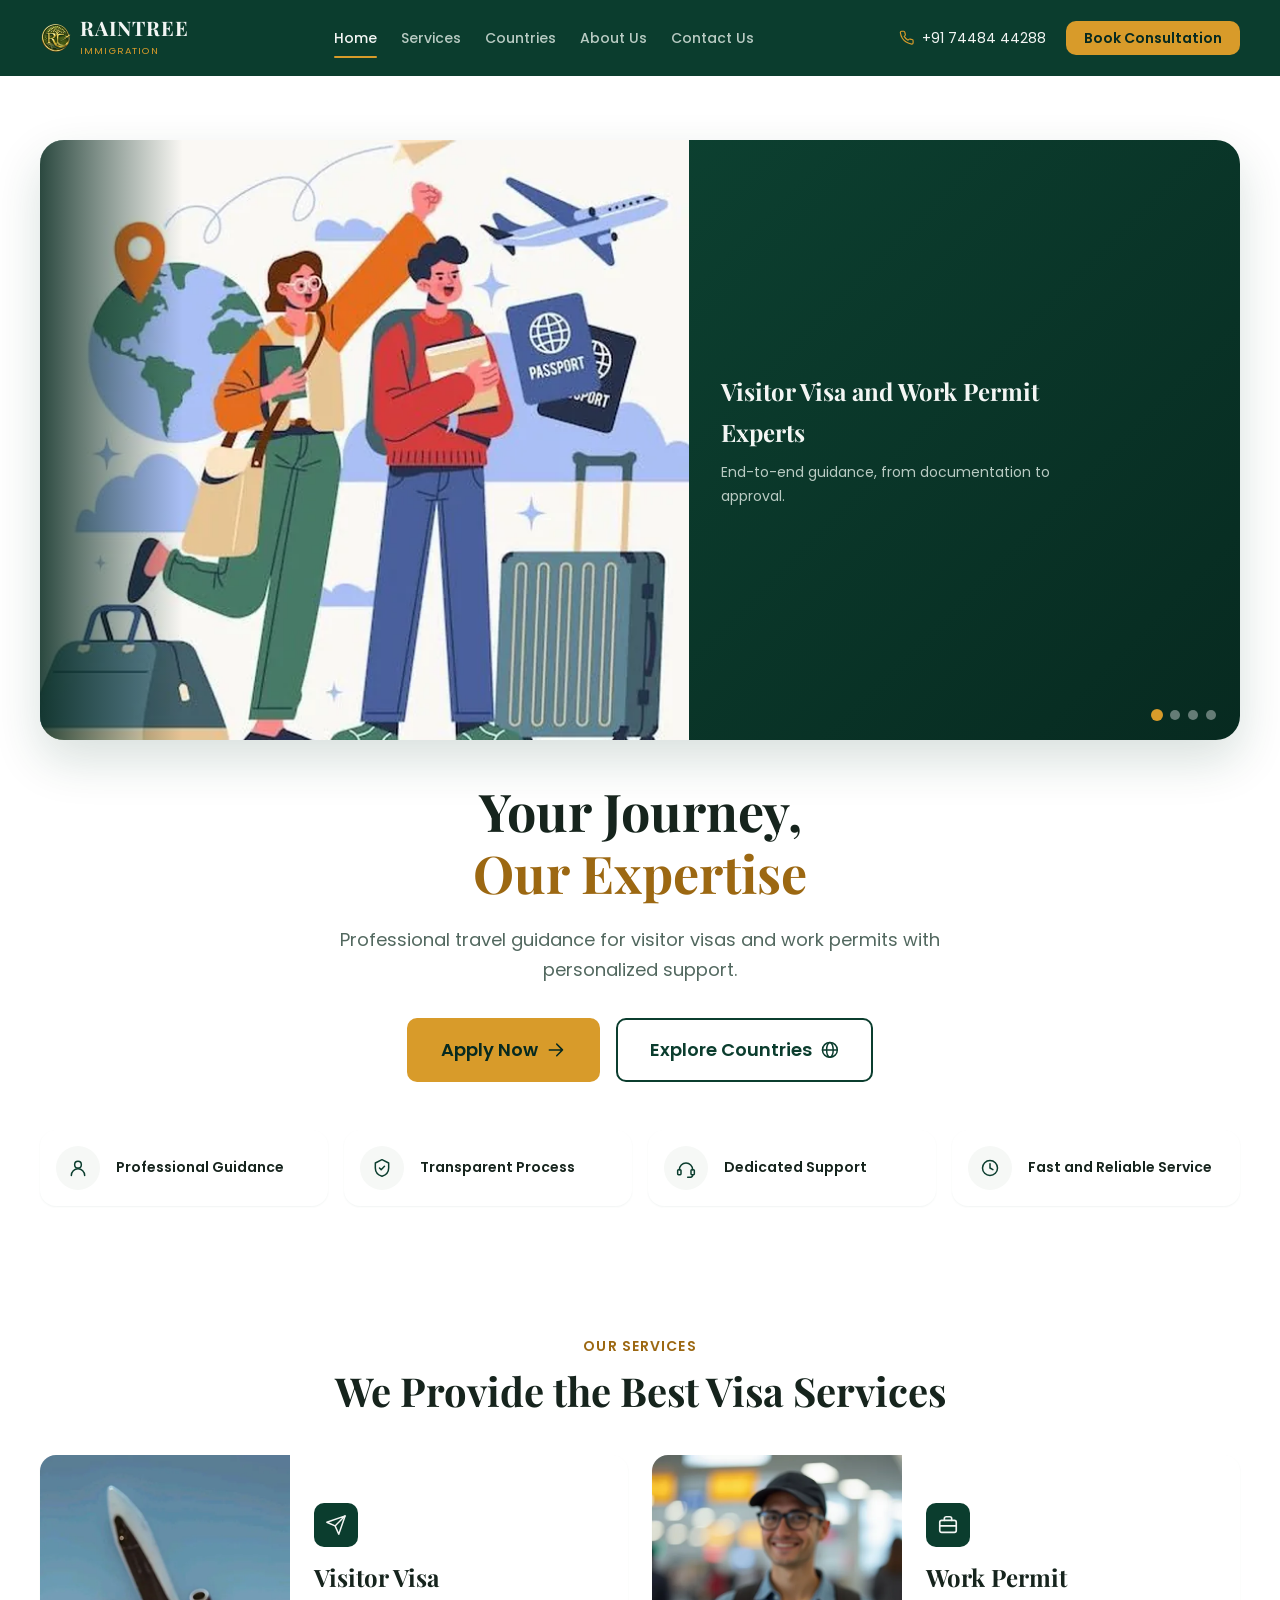
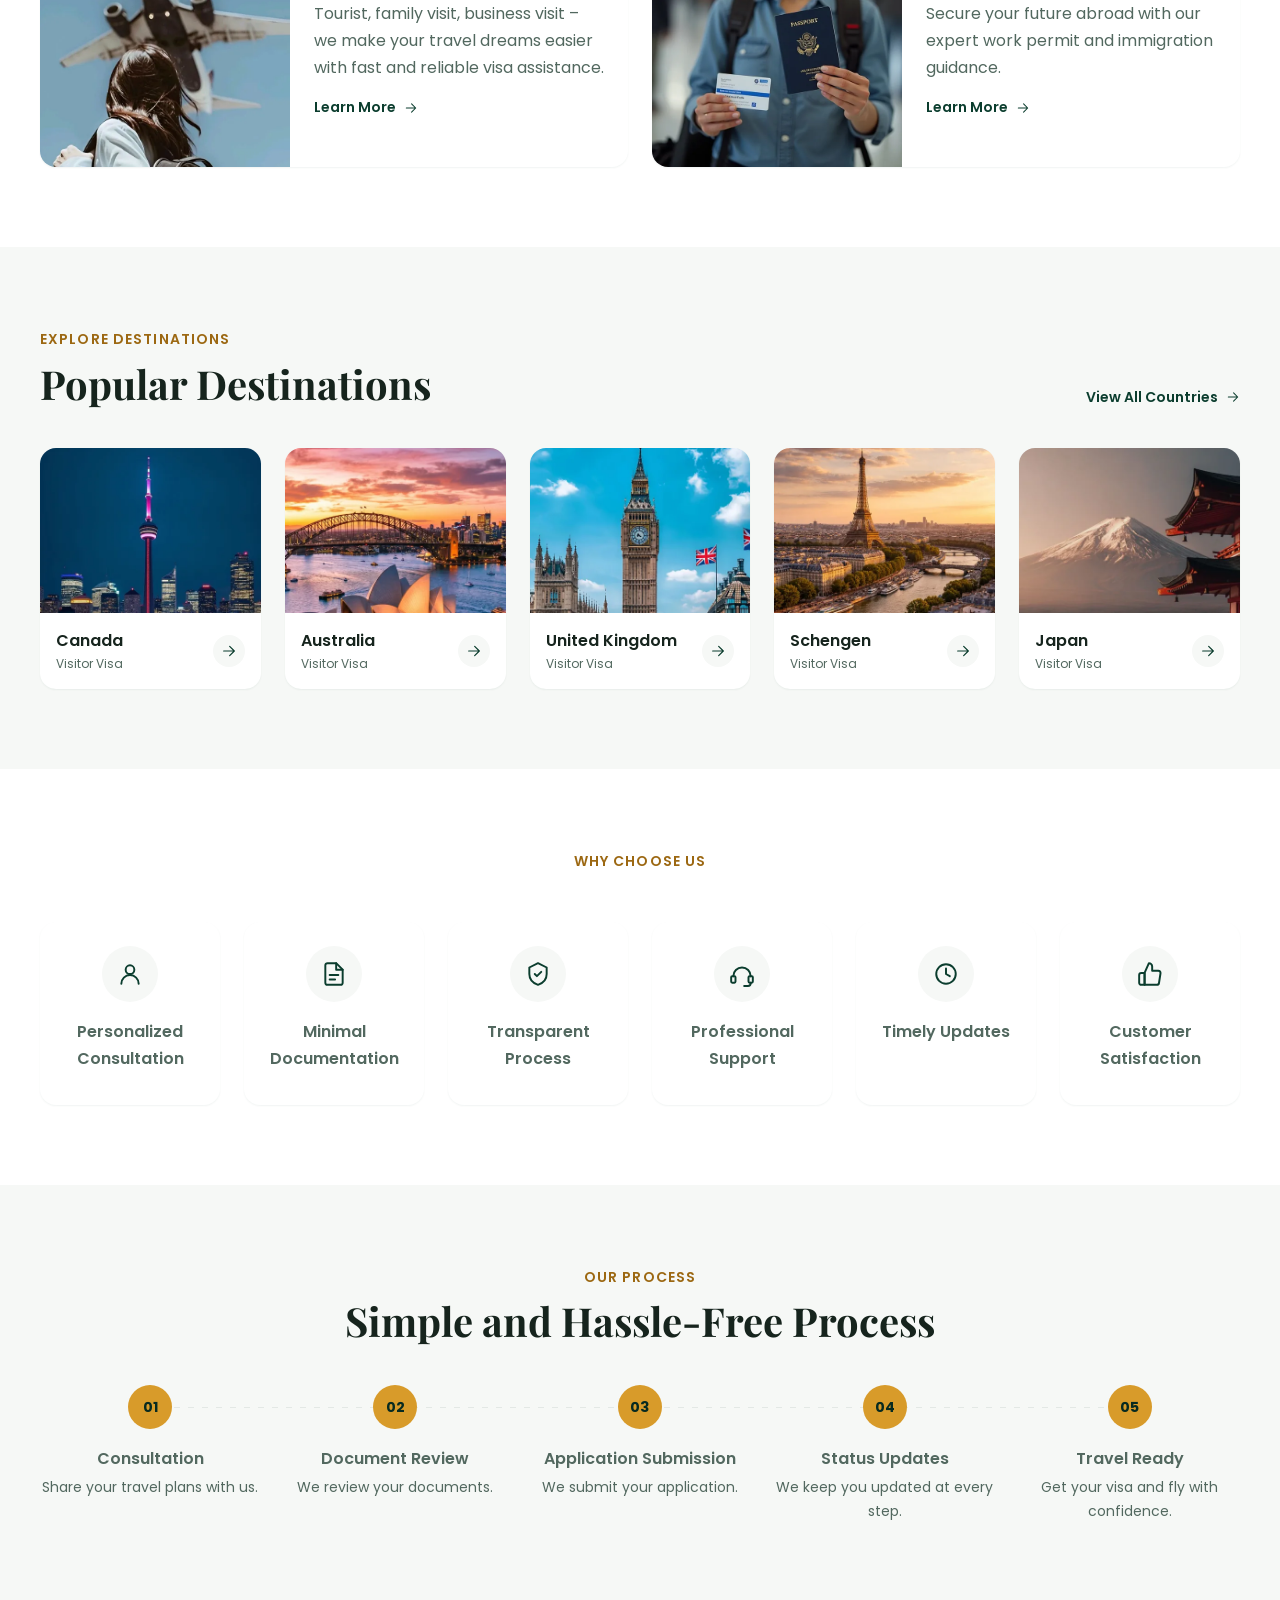
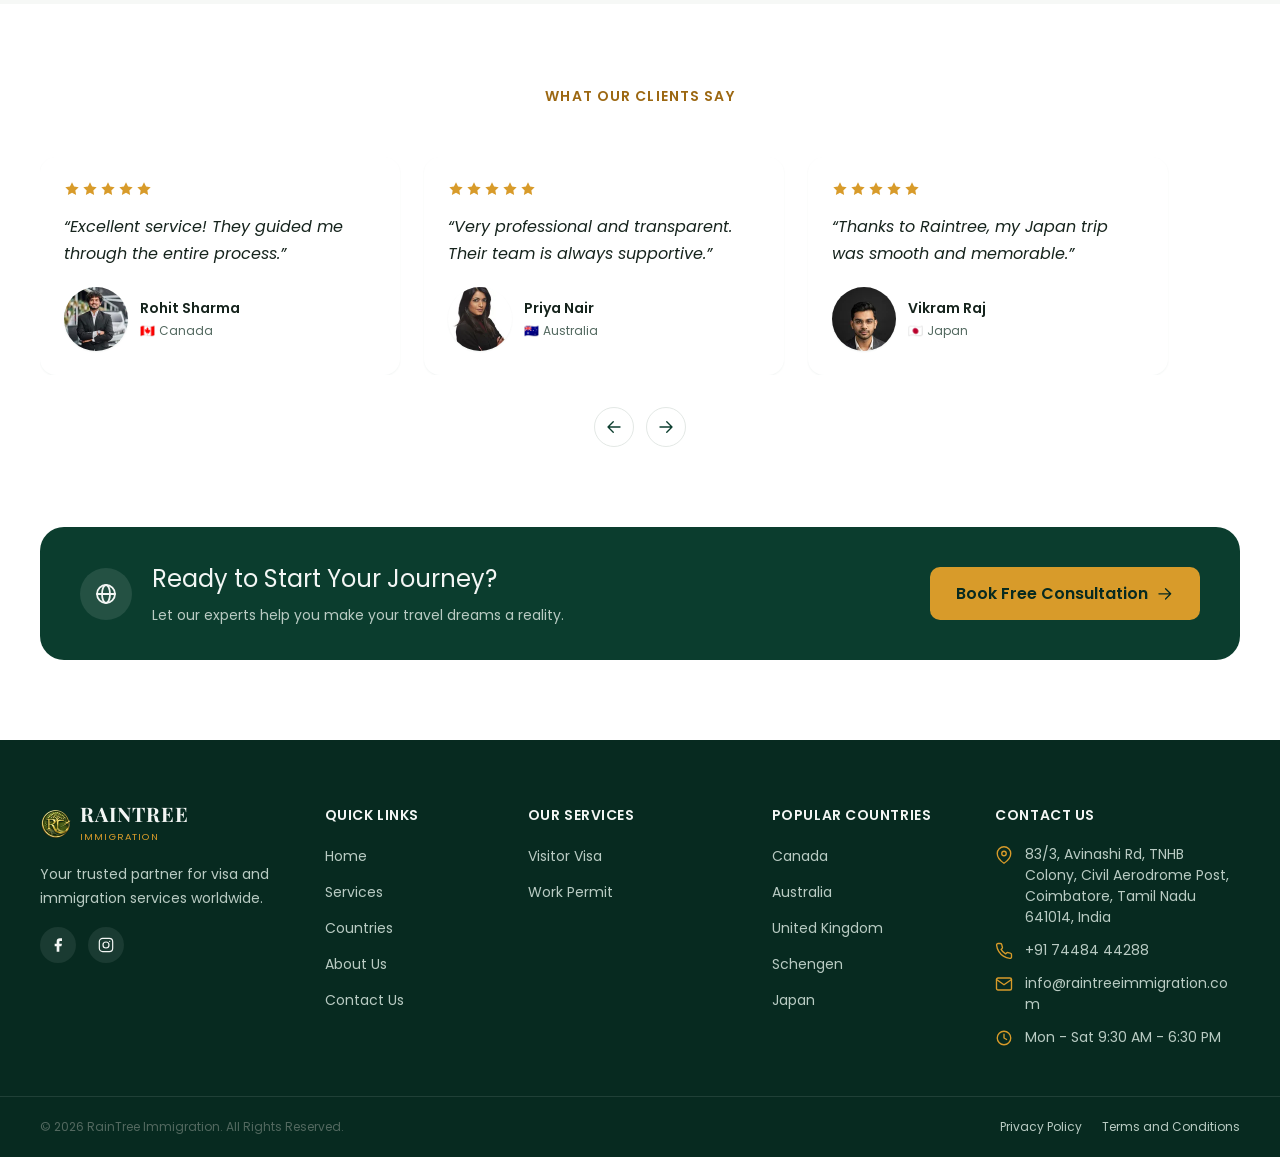
==== commit accdca75: "Update RainTree website content and design" ====
--- a/index.html
+++ b/index.html
@@ -3,7 +3,7 @@
 <head>
   <meta charset="UTF-8" />
   <meta name="viewport" content="width=device-width, initial-scale=1.0" />
-  <title>RainTree Immigration | Visa &amp; Work Permit Experts</title>
+  <title>RainTree Immigration | Visa and Work Permit Experts</title>
   <meta
     name="description"
     content="Professional travel guidance for visitor visas and work permits with personalized support. Explore visa requirements for 20+ destinations."
@@ -132,154 +132,105 @@
         <div class="hero__banner">
           <div class="hero-slideshow" data-hero-slideshow>
 
-            <!-- Slide 1: Visitor visa + work permit journeys -->
+            <!-- Slide 1: Visitor visa and work permit journeys -->
             <div class="hero-slideshow__slide is-active" data-slide>
-              <svg class="hero-slideshow__art" viewBox="0 0 1280 640" aria-hidden="true">
-                <defs>
-                  <linearGradient id="heroBg1" x1="0%" y1="0%" x2="100%" y2="100%">
-                    <stop offset="0%" stop-color="#0F4C39" />
-                    <stop offset="100%" stop-color="#072A20" />
-                  </linearGradient>
-                  <linearGradient id="passportSpine1" x1="0%" y1="0%" x2="100%" y2="0%">
-                    <stop offset="0%" stop-color="#0B3D2E" />
-                    <stop offset="100%" stop-color="#12503C" />
-                  </linearGradient>
-                </defs>
-                <rect x="0" y="0" width="1280" height="640" fill="url(#heroBg1)" />
-                <circle cx="1090" cy="130" r="260" fill="#D89B2A" opacity="0.10" />
-                <circle cx="120" cy="560" r="220" fill="#D89B2A" opacity="0.07" />
-                <circle cx="640" cy="60" r="120" fill="#F3F6F4" opacity="0.03" />
-                <path d="M170 470 C 380 560, 560 180, 1100 165" fill="none" stroke="#D89B2A" stroke-width="3" stroke-linecap="round" stroke-dasharray="2 14" opacity="0.65" />
-                <circle cx="170" cy="470" r="9" fill="#D89B2A" />
-                <circle cx="170" cy="470" r="16" fill="none" stroke="#D89B2A" stroke-width="2" opacity="0.5" />
-                <circle cx="1100" cy="165" r="9" fill="#D89B2A" />
-                <circle cx="1100" cy="165" r="16" fill="none" stroke="#D89B2A" stroke-width="2" opacity="0.5" />
-                <g transform="translate(690,300) rotate(-18)">
-                  <path d="M0 0 L46 8 L4 22 L-2 40 L-12 20 Z" fill="#F3F6F4" />
-                </g>
-                <g transform="translate(560,220)">
-                  <rect x="-140" y="-20" width="280" height="150" rx="14" fill="#F3F6F4" transform="rotate(8)" opacity="0.97" />
-                  <g transform="rotate(8)">
-                    <line x1="-70" y1="-20" x2="-70" y2="130" stroke="#B9CBC3" stroke-width="1.5" stroke-dasharray="4 5" />
-                    <rect x="-124" y="4" width="60" height="8" rx="4" fill="#0B3D2E" opacity="0.7" />
-                    <rect x="-124" y="24" width="90" height="6" rx="3" fill="#52685F" opacity="0.5" />
-                    <rect x="-124" y="40" width="70" height="6" rx="3" fill="#52685F" opacity="0.5" />
-                    <rect x="-124" y="66" width="130" height="4" rx="2" fill="#D89B2A" />
-                    <circle cx="20" cy="52" r="26" fill="none" stroke="#0B3D2E" stroke-width="2" opacity="0.4" />
-                    <path d="M8 52 L17 61 L34 42" fill="none" stroke="#0B3D2E" stroke-width="3" stroke-linecap="round" stroke-linejoin="round" opacity="0.55" />
-                  </g>
-                </g>
-                <g transform="translate(830,360) rotate(-9)">
-                  <rect x="-95" y="-135" width="190" height="270" rx="16" fill="url(#passportSpine1)" />
-                  <rect x="-95" y="-135" width="190" height="270" rx="16" fill="none" stroke="#0A1F17" stroke-width="1" opacity="0.4" />
-                  <rect x="-95" y="-135" width="14" height="270" fill="#072A20" opacity="0.6" />
-                  <circle cx="0" cy="-40" r="34" fill="none" stroke="#D89B2A" stroke-width="3" opacity="0.9" />
-                  <circle cx="0" cy="-40" r="34" fill="#D89B2A" opacity="0.12" />
-                  <path d="M0 -58 C 12 -50, 12 -30, 0 -22 C -12 -30, -12 -50, 0 -58 Z" fill="#D89B2A" opacity="0.85" />
-                  <rect x="-55" y="24" width="110" height="6" rx="3" fill="#F3F6F4" opacity="0.55" />
-                  <rect x="-55" y="42" width="80" height="6" rx="3" fill="#F3F6F4" opacity="0.4" />
-                  <rect x="-55" y="60" width="95" height="6" rx="3" fill="#F3F6F4" opacity="0.4" />
-                </g>
-                <circle cx="960" cy="480" r="5" fill="#D89B2A" opacity="0.6" />
-                <circle cx="1010" cy="440" r="3.5" fill="#F3F6F4" opacity="0.5" />
-                <circle cx="240" cy="180" r="4.5" fill="#D89B2A" opacity="0.5" />
-                <circle cx="300" cy="130" r="3" fill="#F3F6F4" opacity="0.4" />
-              </svg>
+              <div class="hero-slideshow__photo">
+                <picture>
+                  <source
+                    type="image/webp"
+                    srcset="
+                      assets/images/hero/slide-visa-experts-640.webp   640w,
+                      assets/images/hero/slide-visa-experts-960.webp   960w,
+                      assets/images/hero/slide-visa-experts-1280.webp 1280w
+                    "
+                    sizes="(max-width: 767px) 100vw, 45vw"
+                  />
+                  <img
+                    src="assets/images/hero/slide-visa-experts-960.jpg"
+                    srcset="
+                      assets/images/hero/slide-visa-experts-640.jpg   640w,
+                      assets/images/hero/slide-visa-experts-960.jpg   960w,
+                      assets/images/hero/slide-visa-experts-1280.jpg 1280w
+                    "
+                    sizes="(max-width: 767px) 100vw, 45vw"
+                    width="1280"
+                    height="1600"
+                    alt=""
+                    loading="eager"
+                    decoding="async"
+                  />
+                </picture>
+              </div>
               <div class="hero-slideshow__caption">
-                <p class="hero-slideshow__eyebrow">Visitor Visa &amp; Work Permit Experts</p>
+                <p class="hero-slideshow__eyebrow">Visitor Visa and Work Permit Experts</p>
                 <p class="hero-slideshow__text">End-to-end guidance, from documentation to approval.</p>
               </div>
             </div>
 
             <!-- Slide 2: 20+ destinations -->
             <div class="hero-slideshow__slide" data-slide>
-              <svg class="hero-slideshow__art" viewBox="0 0 1280 640" aria-hidden="true">
-                <defs>
-                  <linearGradient id="heroBg2" x1="0%" y1="0%" x2="100%" y2="100%">
-                    <stop offset="0%" stop-color="#0F4C39" />
-                    <stop offset="100%" stop-color="#072A20" />
-                  </linearGradient>
-                </defs>
-                <rect x="0" y="0" width="1280" height="640" fill="url(#heroBg2)" />
-                <circle cx="1090" cy="130" r="260" fill="#D89B2A" opacity="0.10" />
-                <circle cx="120" cy="560" r="220" fill="#D89B2A" opacity="0.07" />
-
-                <circle cx="840" cy="330" r="185" fill="none" stroke="#F3F6F4" stroke-width="2" opacity="0.45" />
-                <ellipse cx="840" cy="330" rx="185" ry="46" fill="none" stroke="#F3F6F4" stroke-width="1.5" opacity="0.3" />
-                <ellipse cx="840" cy="330" rx="60" ry="185" fill="none" stroke="#F3F6F4" stroke-width="1.5" opacity="0.3" />
-                <ellipse cx="840" cy="330" rx="115" ry="185" fill="none" stroke="#F3F6F4" stroke-width="1.5" opacity="0.22" />
-                <ellipse cx="790" cy="270" rx="46" ry="26" fill="#D89B2A" opacity="0.22" transform="rotate(-15 790 270)" />
-                <ellipse cx="900" cy="380" rx="58" ry="30" fill="#D89B2A" opacity="0.18" transform="rotate(10 900 380)" />
-                <ellipse cx="770" cy="400" rx="34" ry="20" fill="#D89B2A" opacity="0.2" />
-
-                <g transform="translate(730,225)">
-                  <circle r="8" fill="#D89B2A" />
-                  <circle r="14" fill="none" stroke="#D89B2A" stroke-width="2" opacity="0.5" />
-                </g>
-                <g transform="translate(935,255)">
-                  <circle r="8" fill="#D89B2A" />
-                  <circle r="14" fill="none" stroke="#D89B2A" stroke-width="2" opacity="0.5" />
-                </g>
-                <g transform="translate(770,420)">
-                  <circle r="8" fill="#D89B2A" />
-                  <circle r="14" fill="none" stroke="#D89B2A" stroke-width="2" opacity="0.5" />
-                </g>
-                <g transform="translate(910,415)">
-                  <circle r="8" fill="#D89B2A" />
-                  <circle r="14" fill="none" stroke="#D89B2A" stroke-width="2" opacity="0.5" />
-                </g>
-
-                <circle cx="240" cy="180" r="4.5" fill="#D89B2A" opacity="0.5" />
-                <circle cx="300" cy="130" r="3" fill="#F3F6F4" opacity="0.4" />
-                <circle cx="1010" cy="500" r="4" fill="#F3F6F4" opacity="0.4" />
-              </svg>
+              <div class="hero-slideshow__photo">
+                <picture>
+                  <source
+                    type="image/webp"
+                    srcset="
+                      assets/images/hero/slide-destinations-640.webp   640w,
+                      assets/images/hero/slide-destinations-960.webp   960w,
+                      assets/images/hero/slide-destinations-1280.webp 1280w
+                    "
+                    sizes="(max-width: 767px) 100vw, 45vw"
+                  />
+                  <img
+                    src="assets/images/hero/slide-destinations-960.jpg"
+                    srcset="
+                      assets/images/hero/slide-destinations-640.jpg   640w,
+                      assets/images/hero/slide-destinations-960.jpg   960w,
+                      assets/images/hero/slide-destinations-1280.jpg 1280w
+                    "
+                    sizes="(max-width: 767px) 100vw, 45vw"
+                    width="1280"
+                    height="1600"
+                    alt=""
+                    loading="lazy"
+                    decoding="async"
+                  />
+                </picture>
+              </div>
               <div class="hero-slideshow__caption">
                 <p class="hero-slideshow__eyebrow">20+ Destinations Worldwide</p>
-                <p class="hero-slideshow__text">Visitor visas for top countries across Asia, Europe, Oceania &amp; more.</p>
+                <p class="hero-slideshow__text">Visitor visas for top countries across Asia, Europe, Oceania, and more.</p>
               </div>
             </div>
 
             <!-- Slide 3: transparent process -->
             <div class="hero-slideshow__slide" data-slide>
-              <svg class="hero-slideshow__art" viewBox="0 0 1280 640" aria-hidden="true">
-                <defs>
-                  <linearGradient id="heroBg3" x1="0%" y1="0%" x2="100%" y2="100%">
-                    <stop offset="0%" stop-color="#0F4C39" />
-                    <stop offset="100%" stop-color="#072A20" />
-                  </linearGradient>
-                </defs>
-                <rect x="0" y="0" width="1280" height="640" fill="url(#heroBg3)" />
-                <circle cx="1090" cy="130" r="260" fill="#D89B2A" opacity="0.10" />
-                <circle cx="120" cy="560" r="220" fill="#D89B2A" opacity="0.07" />
-
-                <g transform="translate(830,300) rotate(-6)">
-                  <rect x="-150" y="-170" width="300" height="340" rx="18" fill="#F3F6F4" opacity="0.97" />
-                  <rect x="-150" y="-170" width="300" height="16" rx="8" fill="#0B3D2E" />
-                  <rect x="-118" y="-122" width="180" height="10" rx="5" fill="#16241D" opacity="0.75" />
-                  <rect x="-118" y="-98" width="220" height="7" rx="3.5" fill="#52685F" opacity="0.4" />
-
-                  <circle cx="-108" cy="-52" r="9" fill="none" stroke="#1F8A55" stroke-width="2" />
-                  <path d="M-112 -52 L-109 -49 L-103 -56" fill="none" stroke="#1F8A55" stroke-width="2" stroke-linecap="round" stroke-linejoin="round" />
-                  <rect x="-90" y="-56" width="150" height="7" rx="3.5" fill="#52685F" opacity="0.55" />
-
-                  <circle cx="-108" cy="-16" r="9" fill="none" stroke="#1F8A55" stroke-width="2" />
-                  <path d="M-112 -16 L-109 -13 L-103 -20" fill="none" stroke="#1F8A55" stroke-width="2" stroke-linecap="round" stroke-linejoin="round" />
-                  <rect x="-90" y="-20" width="130" height="7" rx="3.5" fill="#52685F" opacity="0.55" />
-
-                  <circle cx="-108" cy="20" r="9" fill="none" stroke="#D89B2A" stroke-width="2" />
-                  <rect x="-90" y="16" width="170" height="7" rx="3.5" fill="#52685F" opacity="0.4" />
-                </g>
-
-                <g transform="translate(990,470) rotate(-4)">
-                  <circle r="58" fill="#0B3D2E" />
-                  <circle r="58" fill="none" stroke="#D89B2A" stroke-width="2" stroke-dasharray="3 6" opacity="0.8" />
-                  <path d="M-24 0 L-7 20 L26 -18" fill="none" stroke="#F3F6F4" stroke-width="7" stroke-linecap="round" stroke-linejoin="round" />
-                </g>
-
-                <circle cx="240" cy="180" r="4.5" fill="#D89B2A" opacity="0.5" />
-                <circle cx="300" cy="130" r="3" fill="#F3F6F4" opacity="0.4" />
-                <circle cx="180" cy="500" r="4" fill="#D89B2A" opacity="0.4" />
-              </svg>
+              <div class="hero-slideshow__photo">
+                <picture>
+                  <source
+                    type="image/webp"
+                    srcset="
+                      assets/images/hero/slide-process-640.webp   640w,
+                      assets/images/hero/slide-process-960.webp   960w,
+                      assets/images/hero/slide-process-1280.webp 1280w
+                    "
+                    sizes="(max-width: 767px) 100vw, 45vw"
+                  />
+                  <img
+                    src="assets/images/hero/slide-process-960.jpg"
+                    srcset="
+                      assets/images/hero/slide-process-640.jpg   640w,
+                      assets/images/hero/slide-process-960.jpg   960w,
+                      assets/images/hero/slide-process-1280.jpg 1280w
+                    "
+                    sizes="(max-width: 767px) 100vw, 45vw"
+                    width="1280"
+                    height="1600"
+                    alt=""
+                    loading="lazy"
+                    decoding="async"
+                  />
+                </picture>
+              </div>
               <div class="hero-slideshow__caption">
                 <p class="hero-slideshow__eyebrow">Transparent, Step-by-Step Process</p>
                 <p class="hero-slideshow__text">Real-time updates so you always know where things stand.</p>
@@ -288,36 +239,33 @@
 
             <!-- Slide 4: dedicated support -->
             <div class="hero-slideshow__slide" data-slide>
-              <svg class="hero-slideshow__art" viewBox="0 0 1280 640" aria-hidden="true">
-                <defs>
-                  <linearGradient id="heroBg4" x1="0%" y1="0%" x2="100%" y2="100%">
-                    <stop offset="0%" stop-color="#0F4C39" />
-                    <stop offset="100%" stop-color="#072A20" />
-                  </linearGradient>
-                </defs>
-                <rect x="0" y="0" width="1280" height="640" fill="url(#heroBg4)" />
-                <circle cx="1090" cy="130" r="260" fill="#D89B2A" opacity="0.10" />
-                <circle cx="120" cy="560" r="220" fill="#D89B2A" opacity="0.07" />
-
-                <circle cx="860" cy="320" r="150" fill="#0B3D2E" opacity="0.5" />
-                <circle cx="860" cy="320" r="150" fill="none" stroke="#D89B2A" stroke-width="2" opacity="0.7" />
-                <path d="M800 300 a60 60 0 0 1 120 0" fill="none" stroke="#F3F6F4" stroke-width="8" stroke-linecap="round" />
-                <rect x="790" y="296" width="22" height="46" rx="11" fill="#F3F6F4" />
-                <rect x="908" y="296" width="22" height="46" rx="11" fill="#F3F6F4" />
-                <path d="M919 342 q0 26 -26 26" fill="none" stroke="#F3F6F4" stroke-width="6" stroke-linecap="round" />
-
-                <g transform="translate(1010,220)">
-                  <rect x="-58" y="-34" width="116" height="68" rx="16" fill="#F3F6F4" opacity="0.97" />
-                  <path d="M-16 34 L-2 34 L-10 52 Z" fill="#F3F6F4" opacity="0.97" />
-                  <circle cx="-24" cy="0" r="6" fill="#0B3D2E" opacity="0.5" />
-                  <circle cx="0" cy="0" r="6" fill="#0B3D2E" opacity="0.5" />
-                  <circle cx="24" cy="0" r="6" fill="#D89B2A" />
-                </g>
-
-                <circle cx="240" cy="180" r="4.5" fill="#D89B2A" opacity="0.5" />
-                <circle cx="300" cy="130" r="3" fill="#F3F6F4" opacity="0.4" />
-                <circle cx="1030" cy="480" r="4" fill="#F3F6F4" opacity="0.4" />
-              </svg>
+              <div class="hero-slideshow__photo">
+                <picture>
+                  <source
+                    type="image/webp"
+                    srcset="
+                      assets/images/hero/slide-support-640.webp   640w,
+                      assets/images/hero/slide-support-960.webp   960w,
+                      assets/images/hero/slide-support-1280.webp 1280w
+                    "
+                    sizes="(max-width: 767px) 100vw, 45vw"
+                  />
+                  <img
+                    src="assets/images/hero/slide-support-960.jpg"
+                    srcset="
+                      assets/images/hero/slide-support-640.jpg   640w,
+                      assets/images/hero/slide-support-960.jpg   960w,
+                      assets/images/hero/slide-support-1280.jpg 1280w
+                    "
+                    sizes="(max-width: 767px) 100vw, 45vw"
+                    width="1280"
+                    height="1600"
+                    alt=""
+                    loading="lazy"
+                    decoding="async"
+                  />
+                </picture>
+              </div>
               <div class="hero-slideshow__caption">
                 <p class="hero-slideshow__eyebrow">Dedicated Support, Every Step</p>
                 <p class="hero-slideshow__text">Personal guidance from your first consultation to touchdown.</p>
@@ -365,7 +313,7 @@
           </li>
           <li class="card info-card">
             <span class="info-card__icon" aria-hidden="true"><svg><use href="assets/icons/sprite.svg#icon-clock"></use></svg></span>
-            <span class="info-card__label">Fast &amp; Reliable Service</span>
+            <span class="info-card__label">Fast and Reliable Service</span>
           </li>
         </ul>
       </div>
@@ -414,7 +362,7 @@
               </span>
               <h3 class="service-card__title">Visitor Visa</h3>
               <p>
-                Tourist, family visit, business visit – we make your travel dreams easier with fast &amp; reliable
+                Tourist, family visit, business visit – we make your travel dreams easier with fast and reliable
                 visa assistance.
               </p>
               <a class="service-card__link link-arrow" href="services.html#visitor-visa">
@@ -530,7 +478,7 @@
       <div class="container">
         <div class="section-header section-header--center">
           <p class="eyebrow">Our Process</p>
-          <h2 id="process-heading">Simple &amp; Hassle-Free Process</h2>
+          <h2 id="process-heading">Simple and Hassle-Free Process</h2>
         </div>
 
         <ol class="process-steps" role="list">
@@ -557,7 +505,7 @@
           <li class="process-step">
             <span class="process-step__number" aria-hidden="true">05</span>
             <p class="process-step__title">Travel Ready</p>
-            <p class="process-step__desc">Get your visa &amp; fly with confidence.</p>
+            <p class="process-step__desc">Get your visa and fly with confidence.</p>
           </li>
         </ol>
       </div>
@@ -702,7 +650,7 @@
         <p>&copy; <span data-copyright-year>2026</span> RainTree Immigration. All Rights Reserved.</p>
         <div class="site-footer__legal">
           <a href="privacy-policy.html">Privacy Policy</a>
-          <a href="terms-and-conditions.html">Terms &amp; Conditions</a>
+          <a href="terms-and-conditions.html">Terms and Conditions</a>
         </div>
       </div>
     </div>
--- a/src/css/pages/home.css
+++ b/src/css/pages/home.css
@@ -7,10 +7,10 @@
   overflow: hidden;
 }
 
-/* Hero banner: a rotating slideshow of original illustrated SVGs (passport,
-   globe, document, support badge) in the brand palette rather than a
-   stock/real photo, full-width above the fold, with the real accessible
-   heading/CTA content stacked below it. */
+/* Hero banner: a rotating slideshow, each slide pairing a real photo/
+   illustration with a highlight caption on a brand-gradient panel, full-
+   width above the fold, with the real accessible heading/CTA content
+   stacked below it. */
 .hero__banner {
   border-radius: var(--radius-xl);
   overflow: hidden;
@@ -26,6 +26,10 @@
 .hero-slideshow__slide {
   position: absolute;
   inset: 0;
+  display: grid;
+  grid-template-columns: minmax(0, 1fr) minmax(0, 0.85fr);
+  align-items: stretch;
+  background: linear-gradient(135deg, #0f4c39 0%, #072a20 100%);
   opacity: 0;
   visibility: hidden;
   transition: opacity var(--transition-base);
@@ -36,29 +40,43 @@
   visibility: visible;
 }
 
-/* Scrim so the caption stays readable regardless of what the illustration
-   underneath happens to look like at that spot. */
-.hero-slideshow__slide::before {
+.hero-slideshow__photo {
+  position: relative;
+  overflow: hidden;
+}
+
+/* <picture> is display:inline by default and has no definite height of its
+   own, which breaks the img's height:100% (it has nothing to resolve
+   against) — force it to participate in the same stretch as the img. */
+.hero-slideshow__photo picture {
+  display: block;
+  width: 100%;
+  height: 100%;
+}
+
+.hero-slideshow__photo img {
+  display: block;
+  width: 100%;
+  height: 100%;
+  object-fit: cover;
+}
+
+/* Fades the photo into the gradient panel so the two halves read as one
+   composition rather than a hard-edged split. */
+.hero-slideshow__photo::before {
   content: "";
   position: absolute;
   inset: 0;
-  background: linear-gradient(to top, rgba(7, 42, 32, 0.8) 0%, rgba(7, 42, 32, 0) 48%);
+  background: linear-gradient(to right, rgba(7, 42, 32, 0.85) 0%, rgba(7, 42, 32, 0) 22%);
   z-index: 1;
 }
 
-.hero-slideshow__art {
-  display: block;
-  width: 100%;
-  height: 100%;
-}
-
 .hero-slideshow__caption {
-  position: absolute;
+  position: relative;
   z-index: 2;
-  left: var(--space-8);
-  right: var(--space-8);
-  bottom: var(--space-8);
-  max-width: 460px;
+  align-self: center;
+  padding: var(--space-8);
+  max-width: 420px;
 }
 
 .hero-slideshow__eyebrow {
@@ -76,7 +94,7 @@
 
 .hero-slideshow__dots {
   position: absolute;
-  z-index: 2;
+  z-index: 3;
   bottom: var(--space-5);
   right: var(--space-6);
   display: flex;
@@ -110,12 +128,23 @@
   }
 }
 
-@media (max-width: 599px) {
+@media (max-width: 767px) {
+  .hero-slideshow {
+    aspect-ratio: 3 / 4;
+  }
+
+  .hero-slideshow__slide {
+    grid-template-columns: minmax(0, 1fr);
+    grid-template-rows: minmax(0, 1fr) auto;
+  }
+
+  .hero-slideshow__photo::before {
+    background: linear-gradient(to top, rgba(7, 42, 32, 0.85) 0%, rgba(7, 42, 32, 0) 35%);
+  }
+
   .hero-slideshow__caption {
-    left: var(--space-5);
-    right: var(--space-5);
-    bottom: var(--space-5);
     max-width: none;
+    padding: var(--space-5);
   }
 
   .hero-slideshow__eyebrow {
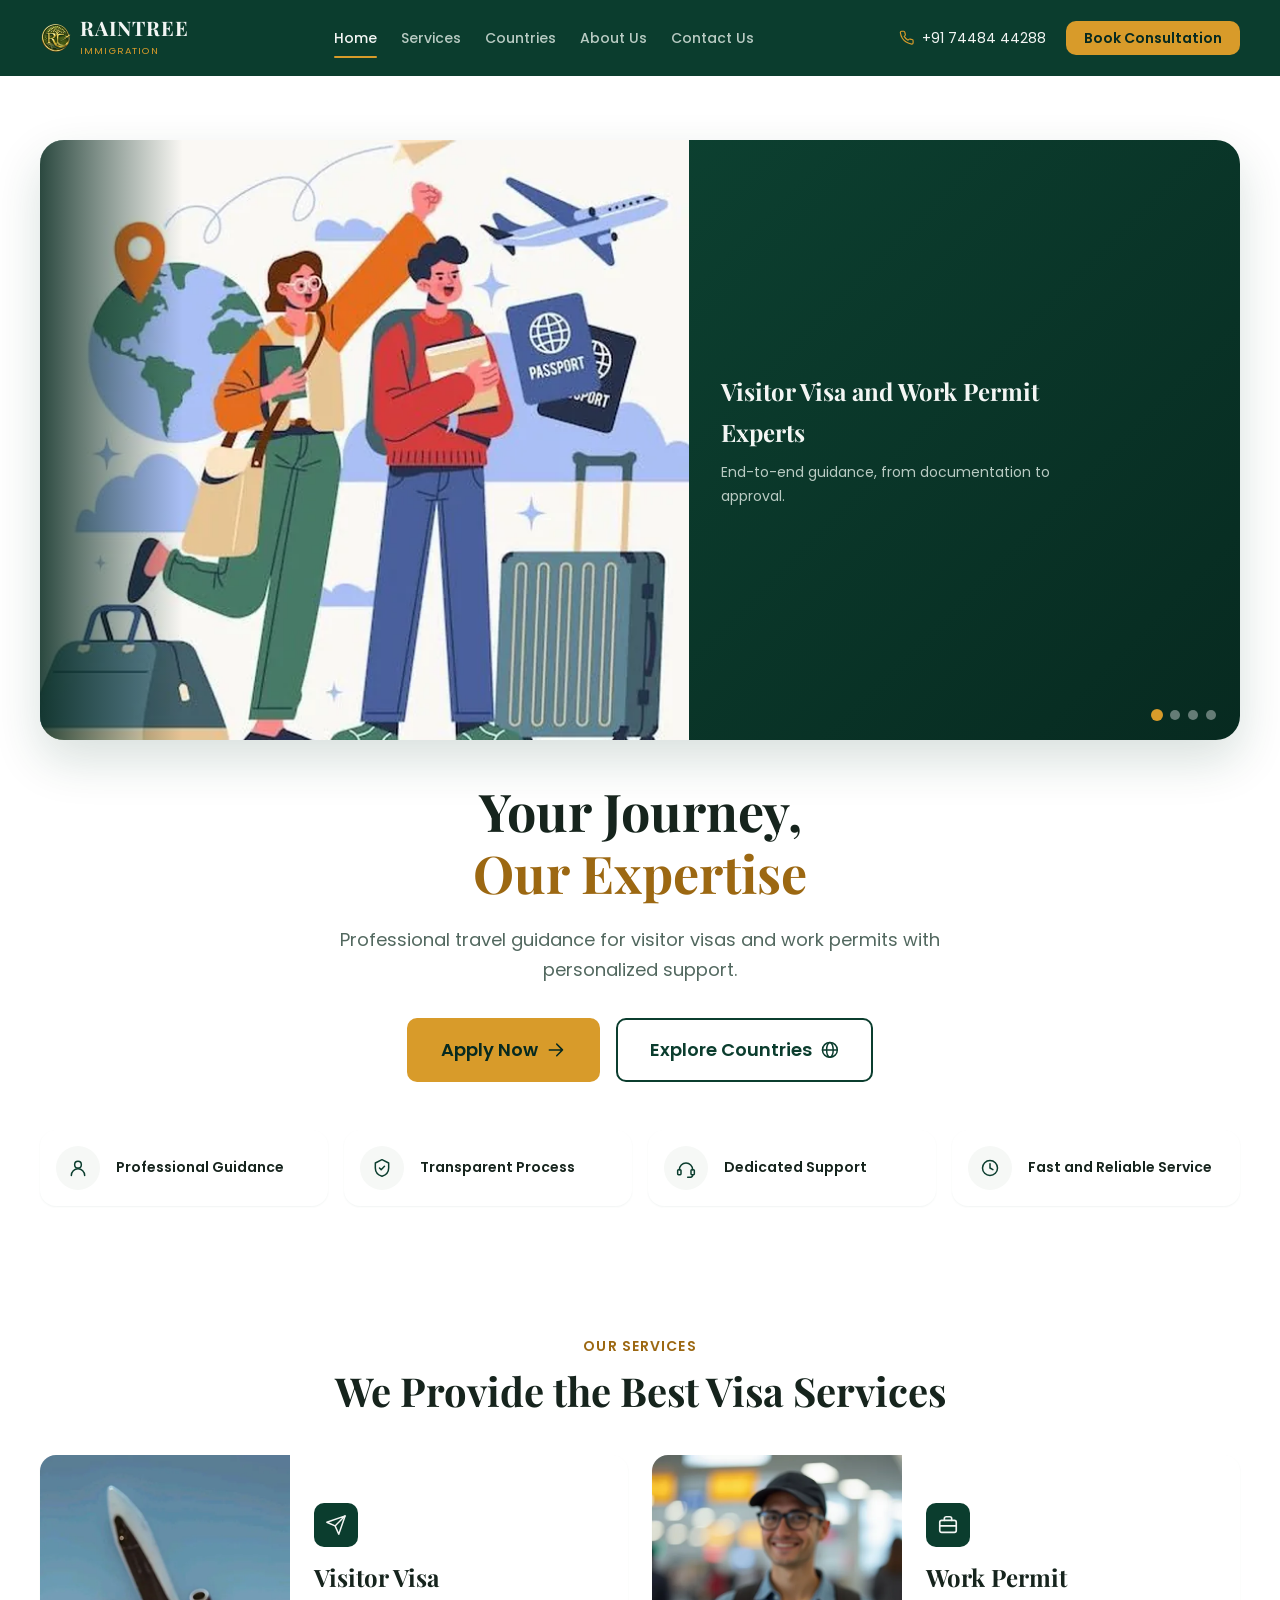
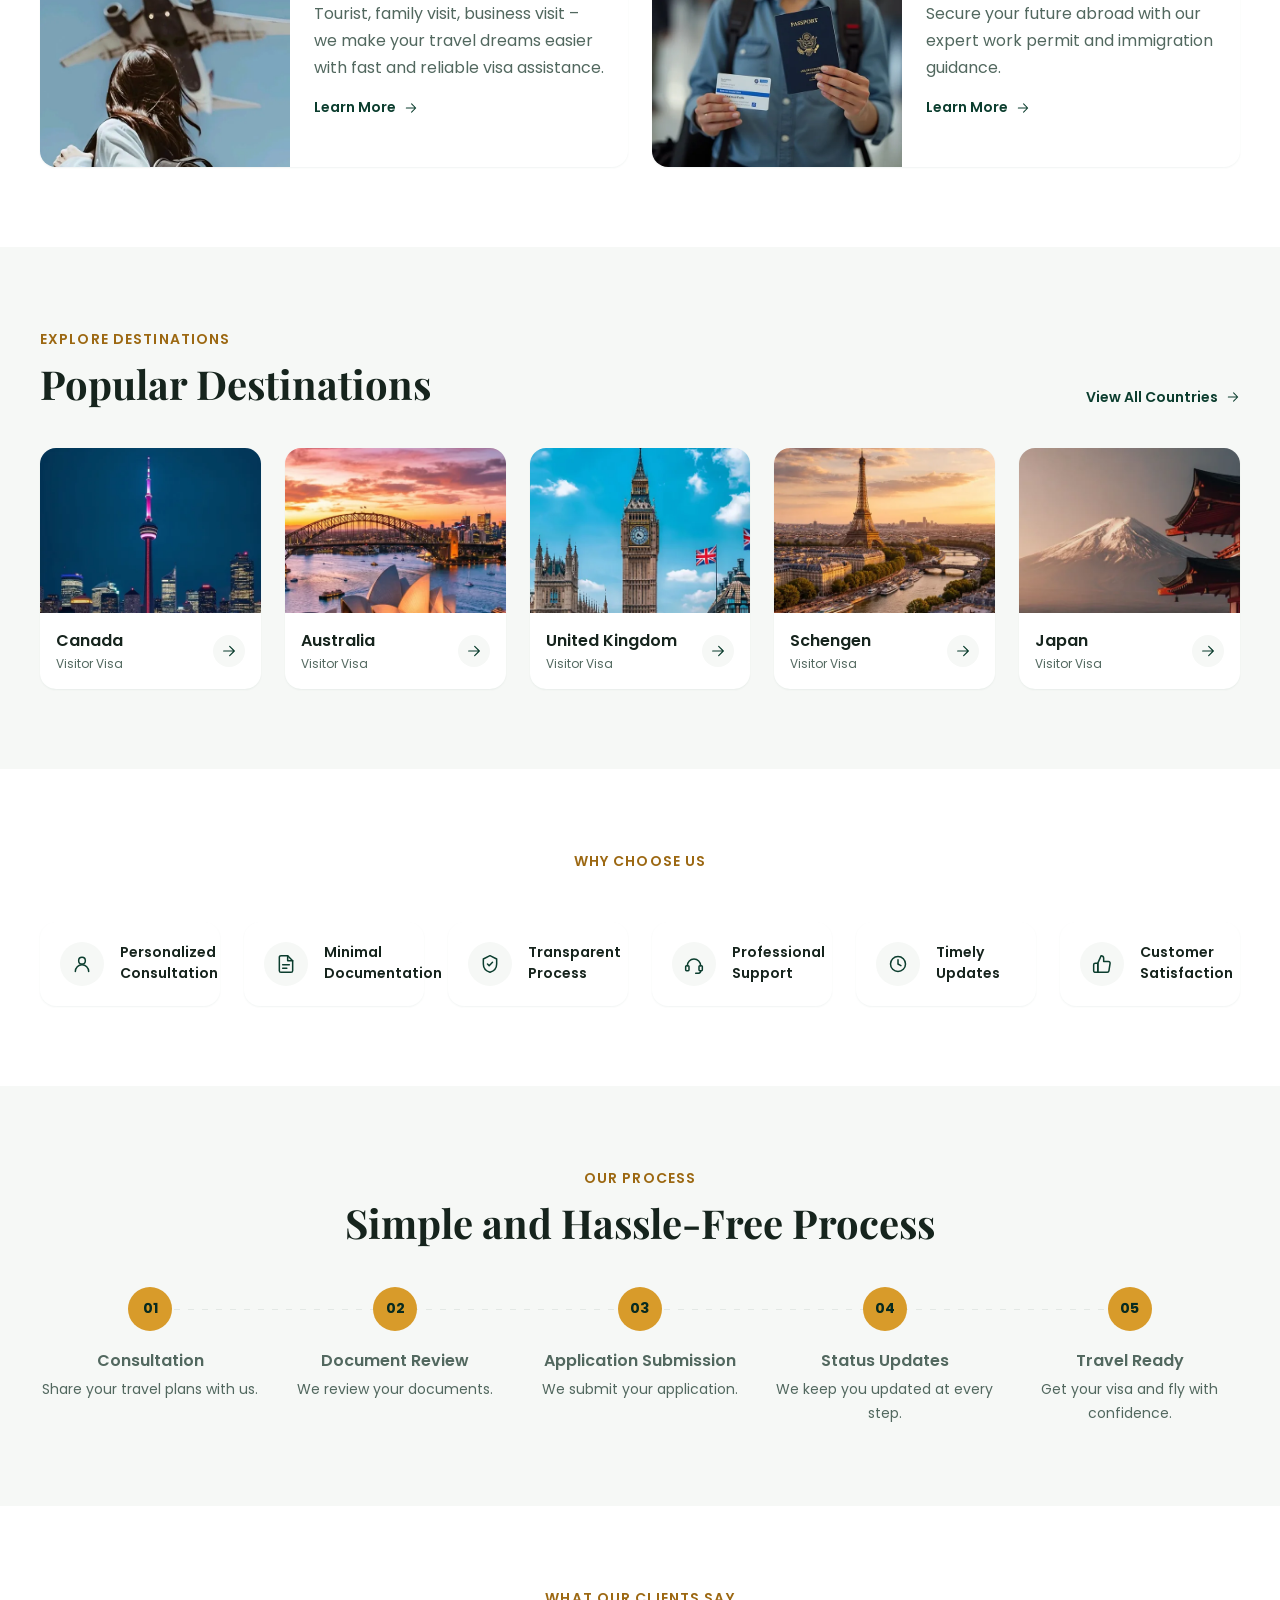
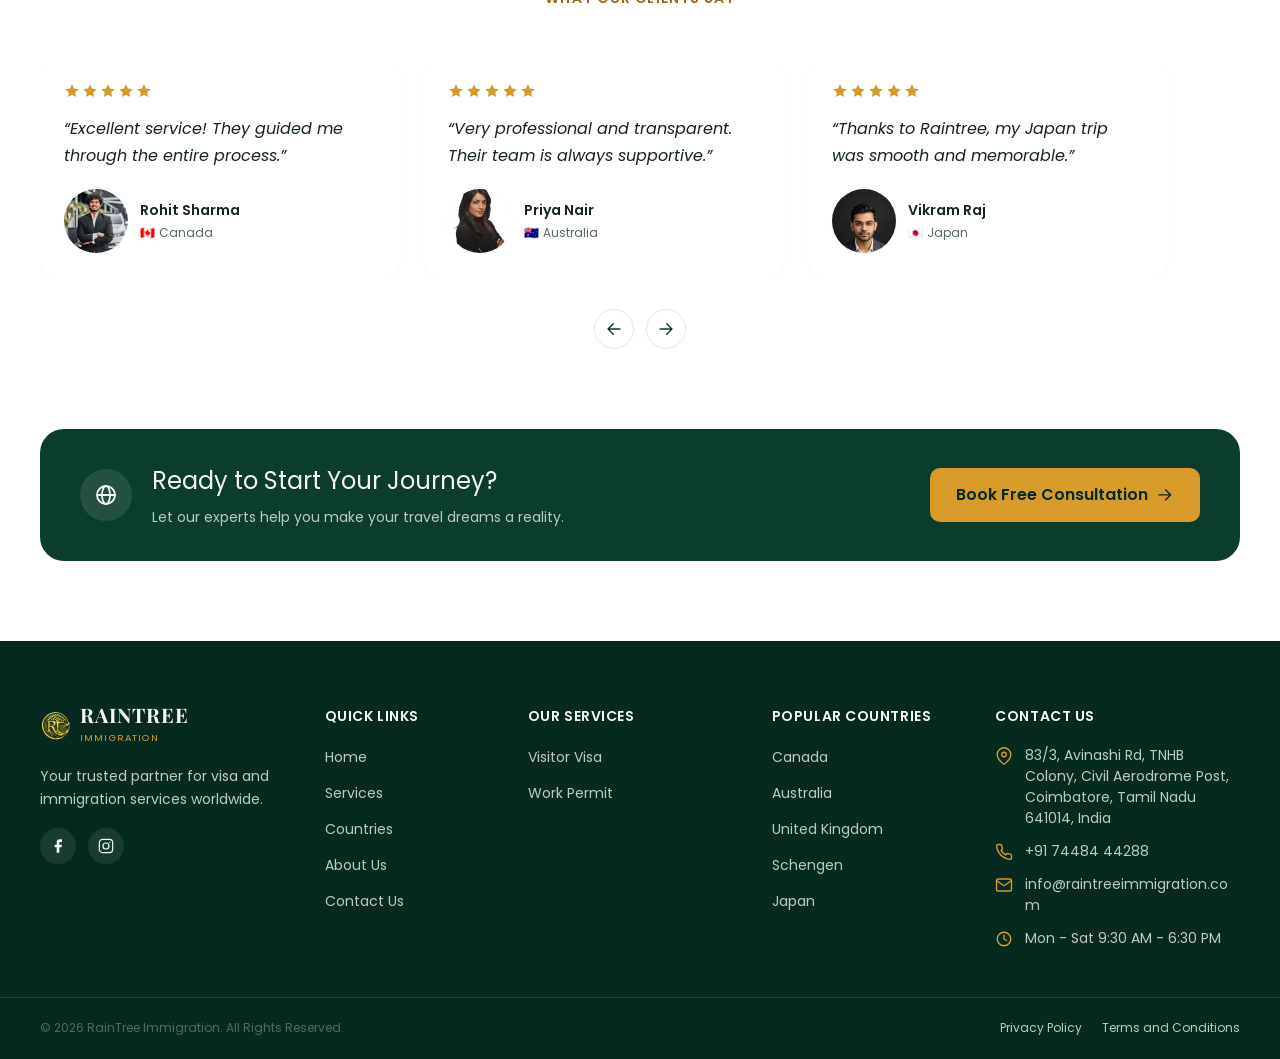
==== commit 3a6c48ea: "Refine mobile spacing and alignment across services pages" ====
--- a/index.html
+++ b/index.html
@@ -445,29 +445,29 @@
         </div>
 
         <ul class="grid grid--6" role="list">
-          <li class="card feature-card">
-            <span class="feature-card__icon" aria-hidden="true"><svg><use href="assets/icons/sprite.svg#icon-user"></use></svg></span>
-            <p class="feature-card__title">Personalized Consultation</p>
-          </li>
-          <li class="card feature-card">
-            <span class="feature-card__icon" aria-hidden="true"><svg><use href="assets/icons/sprite.svg#icon-document"></use></svg></span>
-            <p class="feature-card__title">Minimal Documentation</p>
-          </li>
-          <li class="card feature-card">
-            <span class="feature-card__icon" aria-hidden="true"><svg><use href="assets/icons/sprite.svg#icon-shield-check"></use></svg></span>
-            <p class="feature-card__title">Transparent Process</p>
-          </li>
-          <li class="card feature-card">
-            <span class="feature-card__icon" aria-hidden="true"><svg><use href="assets/icons/sprite.svg#icon-headset"></use></svg></span>
-            <p class="feature-card__title">Professional Support</p>
-          </li>
-          <li class="card feature-card">
-            <span class="feature-card__icon" aria-hidden="true"><svg><use href="assets/icons/sprite.svg#icon-clock"></use></svg></span>
-            <p class="feature-card__title">Timely Updates</p>
-          </li>
-          <li class="card feature-card">
-            <span class="feature-card__icon" aria-hidden="true"><svg><use href="assets/icons/sprite.svg#icon-thumbs-up"></use></svg></span>
-            <p class="feature-card__title">Customer Satisfaction</p>
+          <li class="card info-card">
+            <span class="info-card__icon" aria-hidden="true"><svg><use href="assets/icons/sprite.svg#icon-user"></use></svg></span>
+            <span class="info-card__label">Personalized Consultation</span>
+          </li>
+          <li class="card info-card">
+            <span class="info-card__icon" aria-hidden="true"><svg><use href="assets/icons/sprite.svg#icon-document"></use></svg></span>
+            <span class="info-card__label">Minimal Documentation</span>
+          </li>
+          <li class="card info-card">
+            <span class="info-card__icon" aria-hidden="true"><svg><use href="assets/icons/sprite.svg#icon-shield-check"></use></svg></span>
+            <span class="info-card__label">Transparent Process</span>
+          </li>
+          <li class="card info-card">
+            <span class="info-card__icon" aria-hidden="true"><svg><use href="assets/icons/sprite.svg#icon-headset"></use></svg></span>
+            <span class="info-card__label">Professional Support</span>
+          </li>
+          <li class="card info-card">
+            <span class="info-card__icon" aria-hidden="true"><svg><use href="assets/icons/sprite.svg#icon-clock"></use></svg></span>
+            <span class="info-card__label">Timely Updates</span>
+          </li>
+          <li class="card info-card">
+            <span class="info-card__icon" aria-hidden="true"><svg><use href="assets/icons/sprite.svg#icon-thumbs-up"></use></svg></span>
+            <span class="info-card__label">Customer Satisfaction</span>
           </li>
         </ul>
       </div>
--- a/src/css/main.css
+++ b/src/css/main.css
@@ -1131,6 +1131,38 @@
   margin-bottom: var(--space-2);
 }
 
+/* Mobile only: icon sits beside the title instead of above it. Covers both
+   the plain .service-card__body and the image-bearing .service-card--media
+   variant (Visitor Visa / Work Permit), since both share this icon+title
+   pattern — the description paragraph and link still span full width on
+   their own row below. */
+@media (max-width: 767px) {
+  .service-card__body,
+  .service-card--media .service-card__body {
+    display: grid;
+    grid-template-columns: auto 1fr;
+    align-items: center;
+    column-gap: var(--space-3);
+  }
+
+  .service-card__icon {
+    margin-bottom: 0;
+  }
+
+  .service-card__title {
+    margin-bottom: 0;
+  }
+
+  .service-card__body > p {
+    grid-column: 1 / -1;
+    margin-top: var(--space-2);
+  }
+
+  .service-card__link {
+    grid-column: 1 / -1;
+  }
+}
+
 /* Spacing only — color/gap/hover behavior comes from the shared
    .link-arrow class this is always paired with in markup. */
 .service-card__link {
@@ -1206,6 +1238,35 @@
   color: var(--color-primary-dark);
 }
 
+/* Closed work-permit destination (e.g. a temporarily paused opportunity):
+   the card and its detail page stay live for when it reopens, but the
+   photo is desaturated and a badge makes unavailability obvious at a
+   glance rather than only on click-through. */
+.destination-card__status-badge {
+  position: absolute;
+  top: var(--space-3);
+  right: var(--space-3);
+  z-index: 1;
+  padding: var(--space-1) var(--space-3);
+  border-radius: var(--radius-full);
+  background-color: var(--color-danger);
+  color: var(--color-text-on-dark);
+  font-size: var(--text-xs);
+  font-weight: 700;
+  letter-spacing: 0.03em;
+  text-transform: uppercase;
+}
+
+.destination-card--closed .destination-card__media img {
+  filter: grayscale(70%);
+  opacity: 0.7;
+}
+
+.destination-card--closed .destination-card__label {
+  color: var(--color-danger);
+  font-weight: 600;
+}
+
 /* Feature card: icon + title + description (Why Choose Us / Core Values) */
 .feature-card {
   padding: var(--space-6);
@@ -1240,6 +1301,33 @@
   font-size: var(--text-sm);
 }
 
+/* Mobile only: icon sits beside the title instead of above it, for every
+   .feature-card (Core Values, Mission/Vision, and any other Why-Choose-Us
+   style list) — description still spans full width below, left-aligned to
+   match the new icon+title row instead of the desktop's centered layout. */
+@media (max-width: 767px) {
+  .feature-card {
+    display: grid;
+    grid-template-columns: auto 1fr;
+    align-items: center;
+    column-gap: var(--space-3);
+    text-align: left;
+  }
+
+  .feature-card__icon {
+    margin-bottom: 0;
+  }
+
+  .feature-card__title {
+    margin-bottom: 0;
+  }
+
+  .feature-card__desc {
+    grid-column: 1 / -1;
+    margin-top: var(--space-2);
+  }
+}
+
 /* Testimonial card */
 .testimonial-card {
   padding: var(--space-6);
@@ -1318,7 +1406,7 @@
 /* Info card: icon + label + value (country detail grid, contact methods) */
 .info-card {
   display: flex;
-  align-items: flex-start;
+  align-items: center;
   gap: var(--space-4);
   padding: var(--space-5);
 }
@@ -1411,12 +1499,22 @@
   .cta-banner {
     flex-direction: column;
     align-items: stretch;
+    /* justify-content:space-between is meant for the desktop row (icon+text
+       on the left, button on the right) — left as-is in a column layout it
+       would stretch any extra vertical space into the gap between them. */
+    justify-content: flex-start;
     text-align: center;
-    padding: var(--space-8) var(--space-6);
+    padding: var(--space-6);
   }
 
   .cta-banner__content {
     flex-direction: column;
+    /* The desktop "flex: 1 1 320px" sets flex-basis:320px meant as a
+       minimum *width* for the row layout — in this column layout the same
+       basis becomes a *height* instead, forcing a 320px-tall box regardless
+       of actual content height. flex:none resets grow/shrink/basis so this
+       sizes to its content like a normal block. */
+    flex: none;
     text-align: center;
   }
 
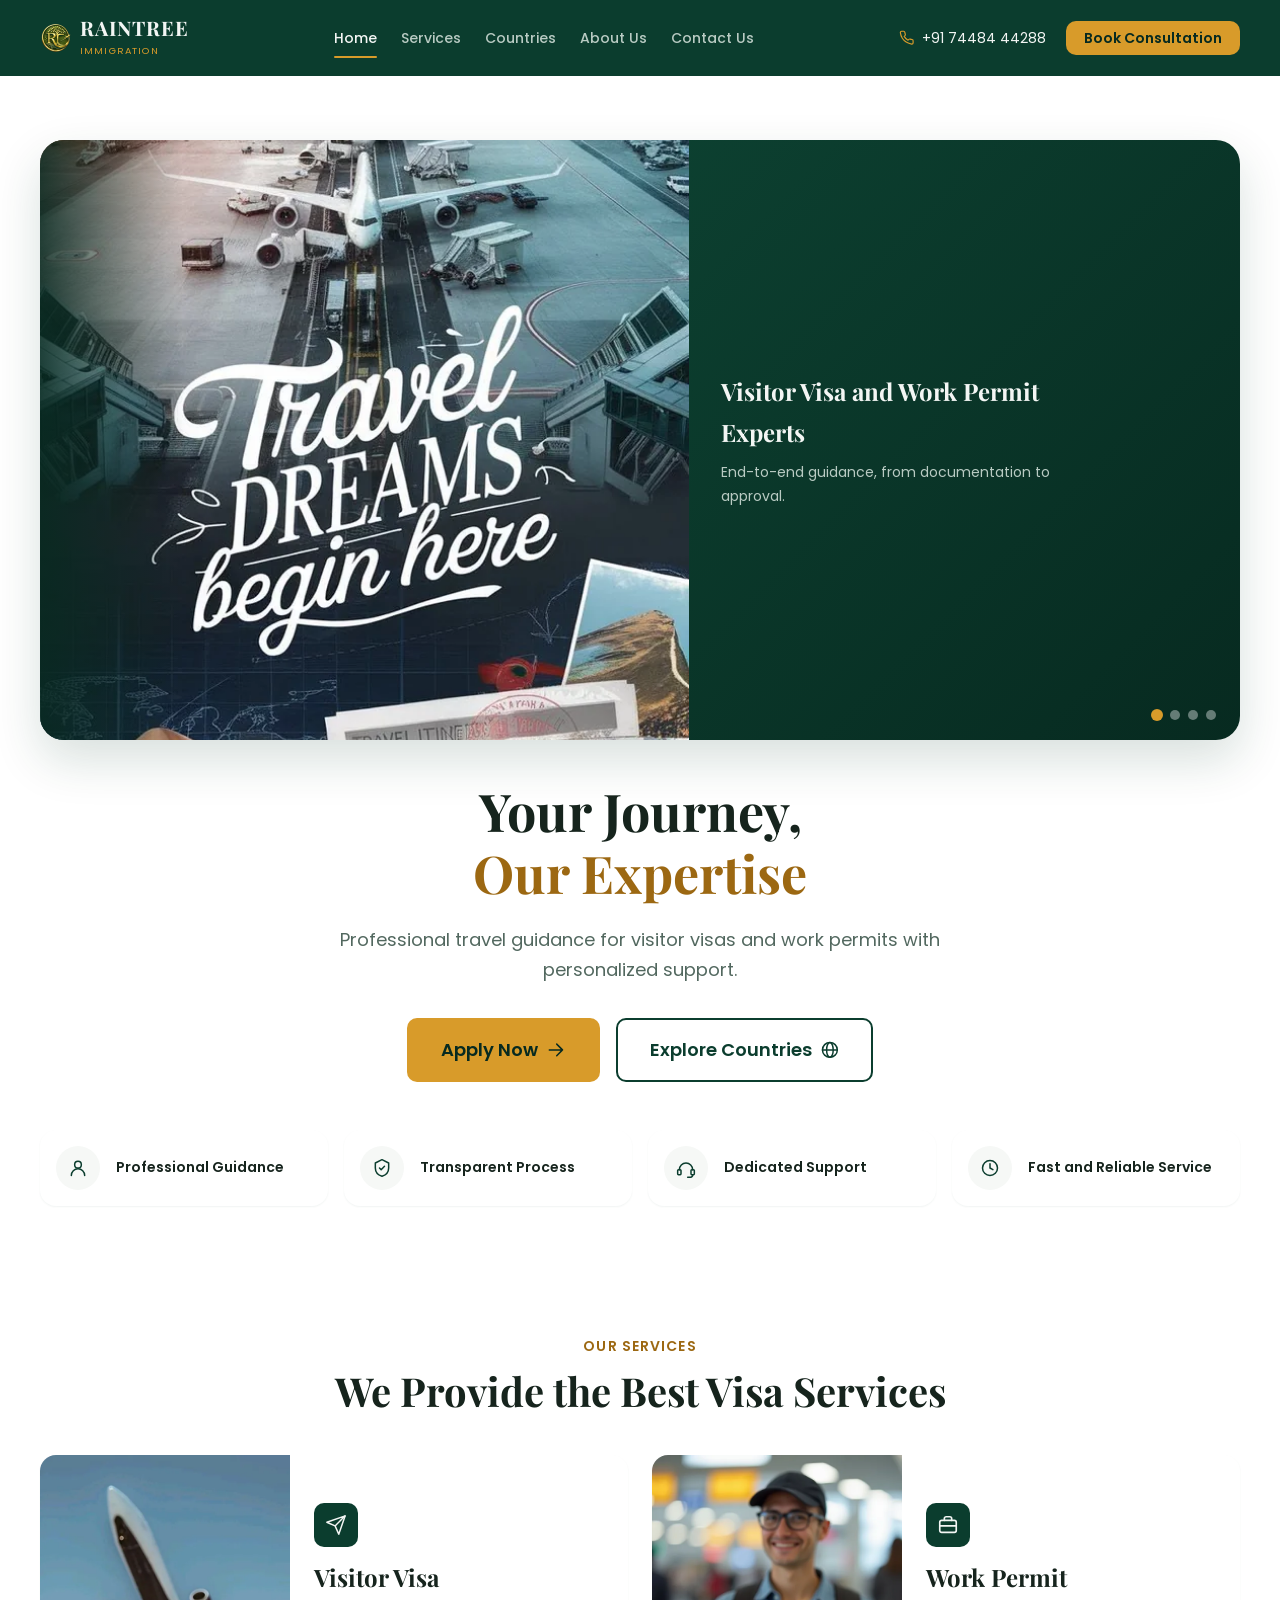
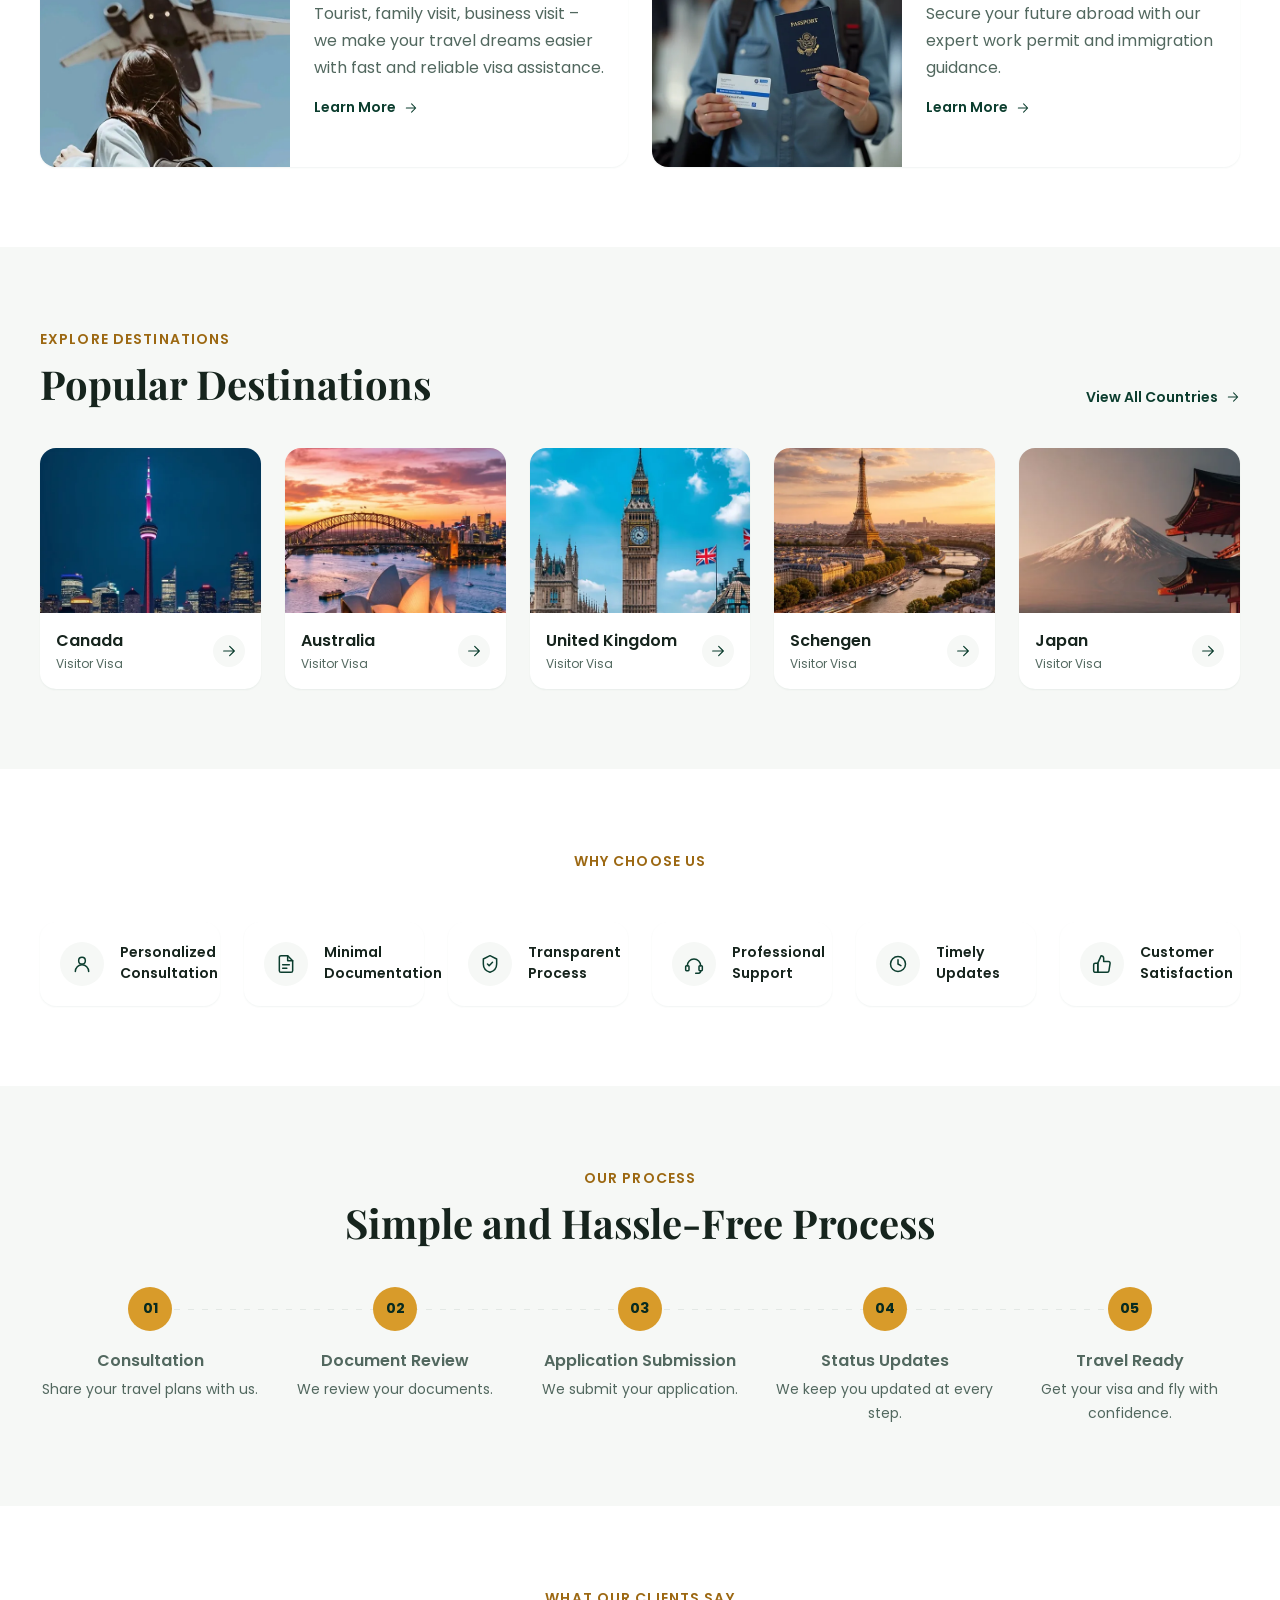
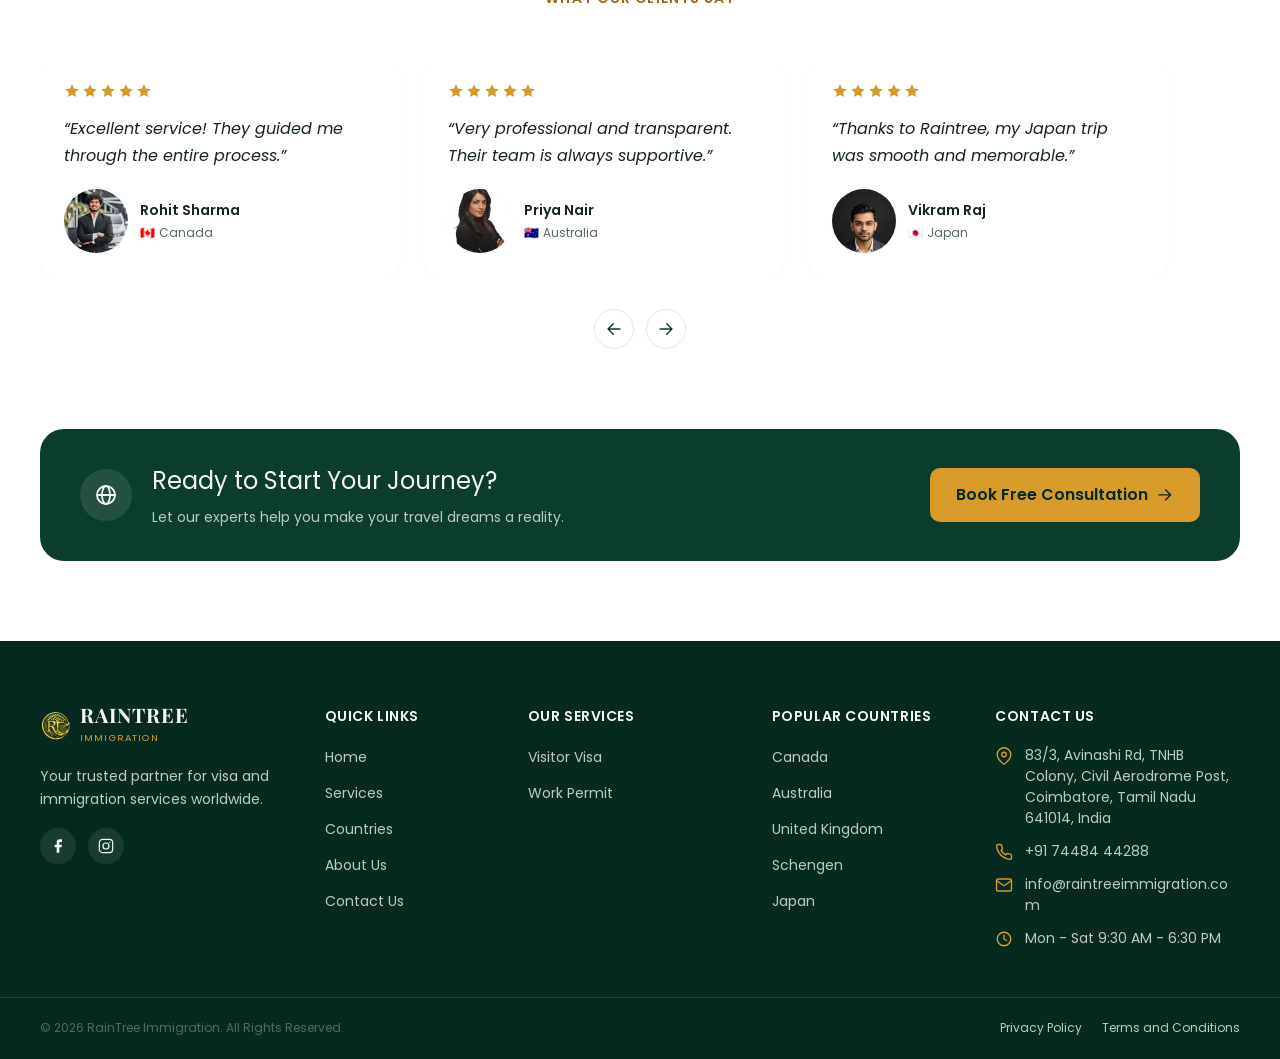
==== commit 83740b94: "Add Meta Pixel tracking" ====
--- a/index.html
+++ b/index.html
@@ -3,6 +3,24 @@
 <head>
   <meta charset="UTF-8" />
   <meta name="viewport" content="width=device-width, initial-scale=1.0" />
+
+  <!-- Meta Pixel Code -->
+  <script>
+  !function(f,b,e,v,n,t,s)
+  {if(f.fbq)return;n=f.fbq=function(){n.callMethod?
+  n.callMethod.apply(n,arguments):n.queue.push(arguments)};
+  if(!f._fbq)f._fbq=n;n.push=n;n.loaded=!0;n.version='2.0';
+  n.queue=[];t=b.createElement(e);t.async=!0;
+  t.src=v;s=b.getElementsByTagName(e)[0];
+  s.parentNode.insertBefore(t,s)}(window, document,'script',
+  'https://connect.facebook.net/en_US/fbevents.js');
+  fbq('init', '1407166661299631');
+  fbq('track', 'PageView');
+  </script>
+  <noscript><img height="1" width="1" style="display:none"
+  src="https://www.facebook.com/tr?id=1407166661299631&ev=PageView&noscript=1"
+  /></noscript>
+  <!-- End Meta Pixel Code -->
   <title>RainTree Immigration | Visa and Work Permit Experts</title>
   <meta
     name="description"
--- a/src/css/main.css
+++ b/src/css/main.css
@@ -477,6 +477,39 @@
   }
 }
 
+/* Mobile only: icon sits beside the title instead of above it — scoped to
+   .detail-row__content (Services page's Visitor Visa / Work Permit detail
+   sections) rather than the bare .detail-row content div, since About's
+   "Who We Are" row uses that same div shape with no icon at all and must
+   stay untouched. Description, checklist, and button still span full
+   width on their own rows below. */
+@media (max-width: 767px) {
+  .detail-row__content {
+    display: grid;
+    grid-template-columns: auto 1fr;
+    align-items: center;
+    column-gap: var(--space-3);
+  }
+
+  .detail-row__content .detail-row__icon {
+    margin-bottom: 0;
+  }
+
+  .detail-row__content .detail-row__title {
+    margin-bottom: 0;
+  }
+
+  .detail-row__content > .detail-row__desc,
+  .detail-row__content > .checklist,
+  .detail-row__content > .btn {
+    grid-column: 1 / -1;
+  }
+
+  .detail-row__content > .detail-row__desc {
+    margin-top: var(--space-4);
+  }
+}
+
 .grid {
   display: grid;
   gap: var(--space-6);
@@ -1132,10 +1165,10 @@
 }
 
 /* Mobile only: icon sits beside the title instead of above it. Covers both
-   the plain .service-card__body and the image-bearing .service-card--media
-   variant (Visitor Visa / Work Permit), since both share this icon+title
-   pattern — the description paragraph and link still span full width on
-   their own row below. */
+   the plain .service-card__body (Services page overview cards) and the
+   image-bearing .service-card--media variant (Home/About), so Visitor
+   Visa / Work Permit read the same horizontal way everywhere they appear —
+   the description paragraph and link still span full width below. */
 @media (max-width: 767px) {
   .service-card__body,
   .service-card--media .service-card__body {
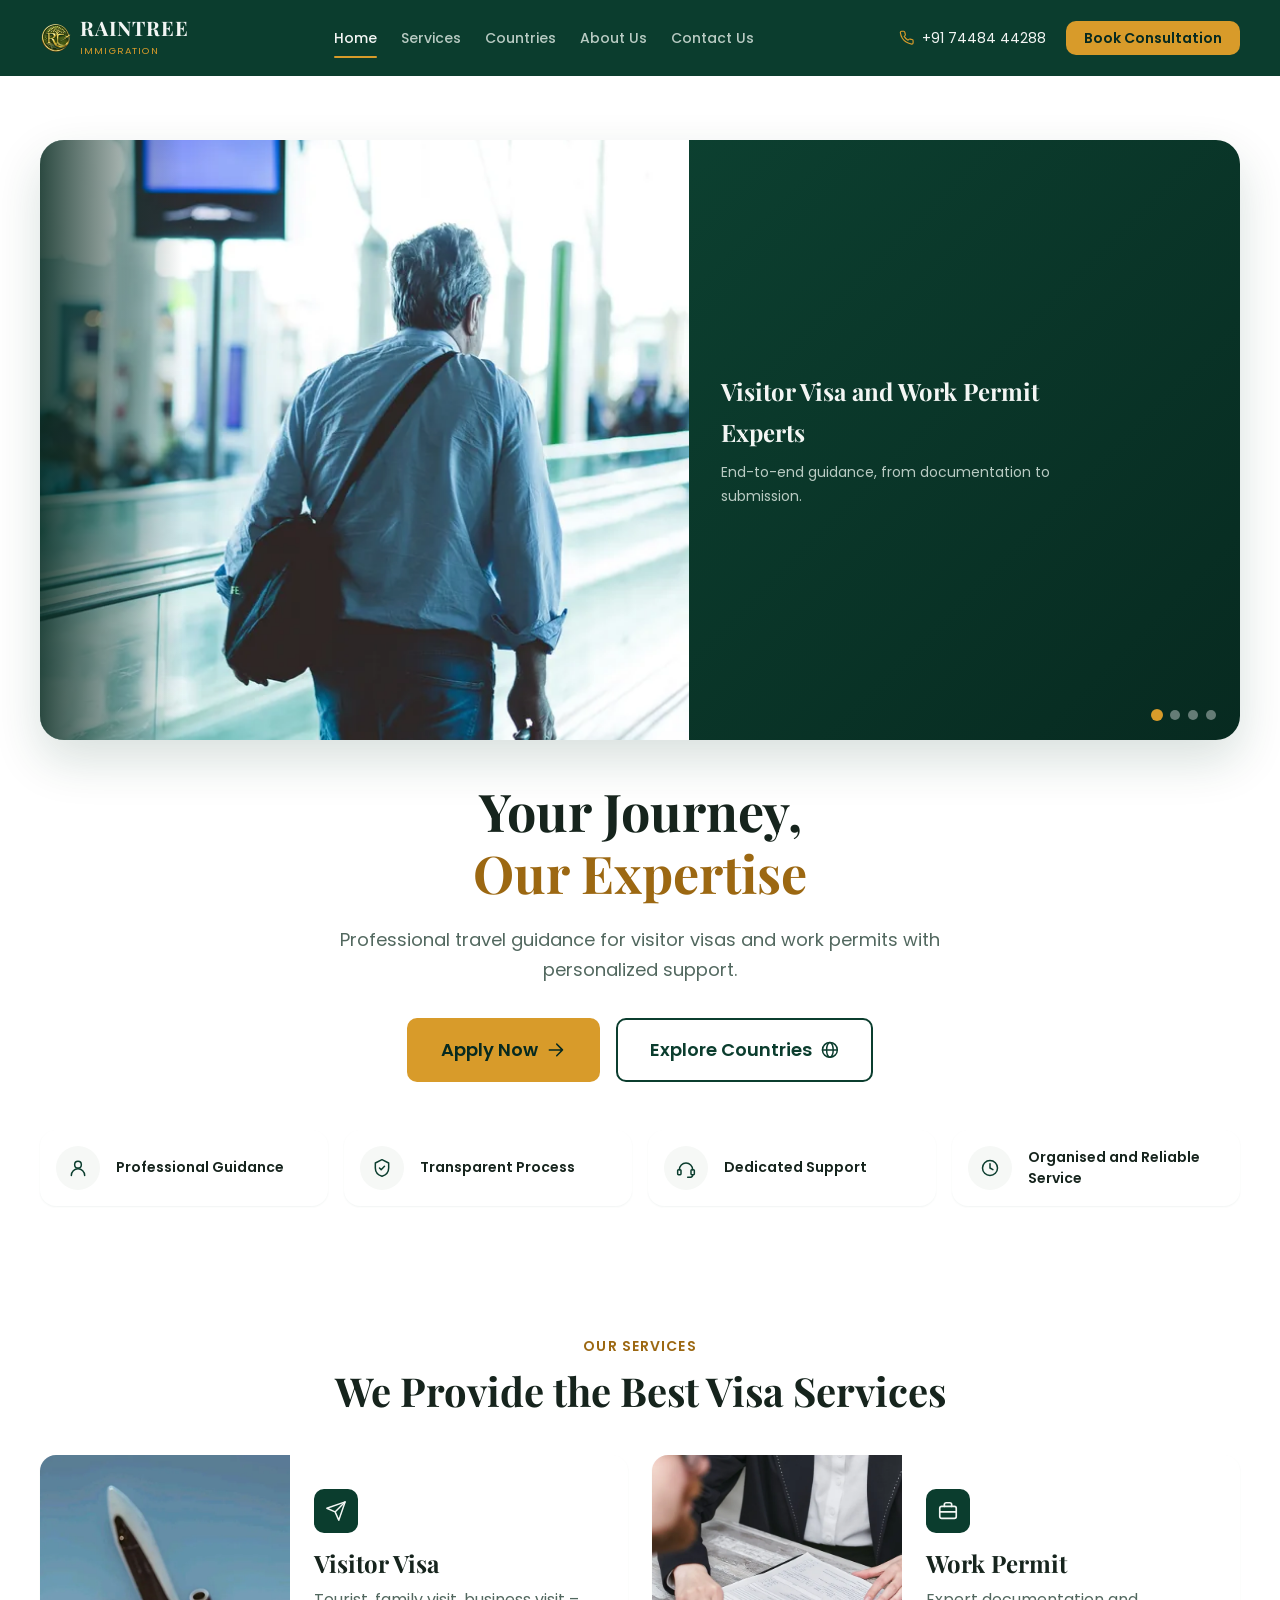
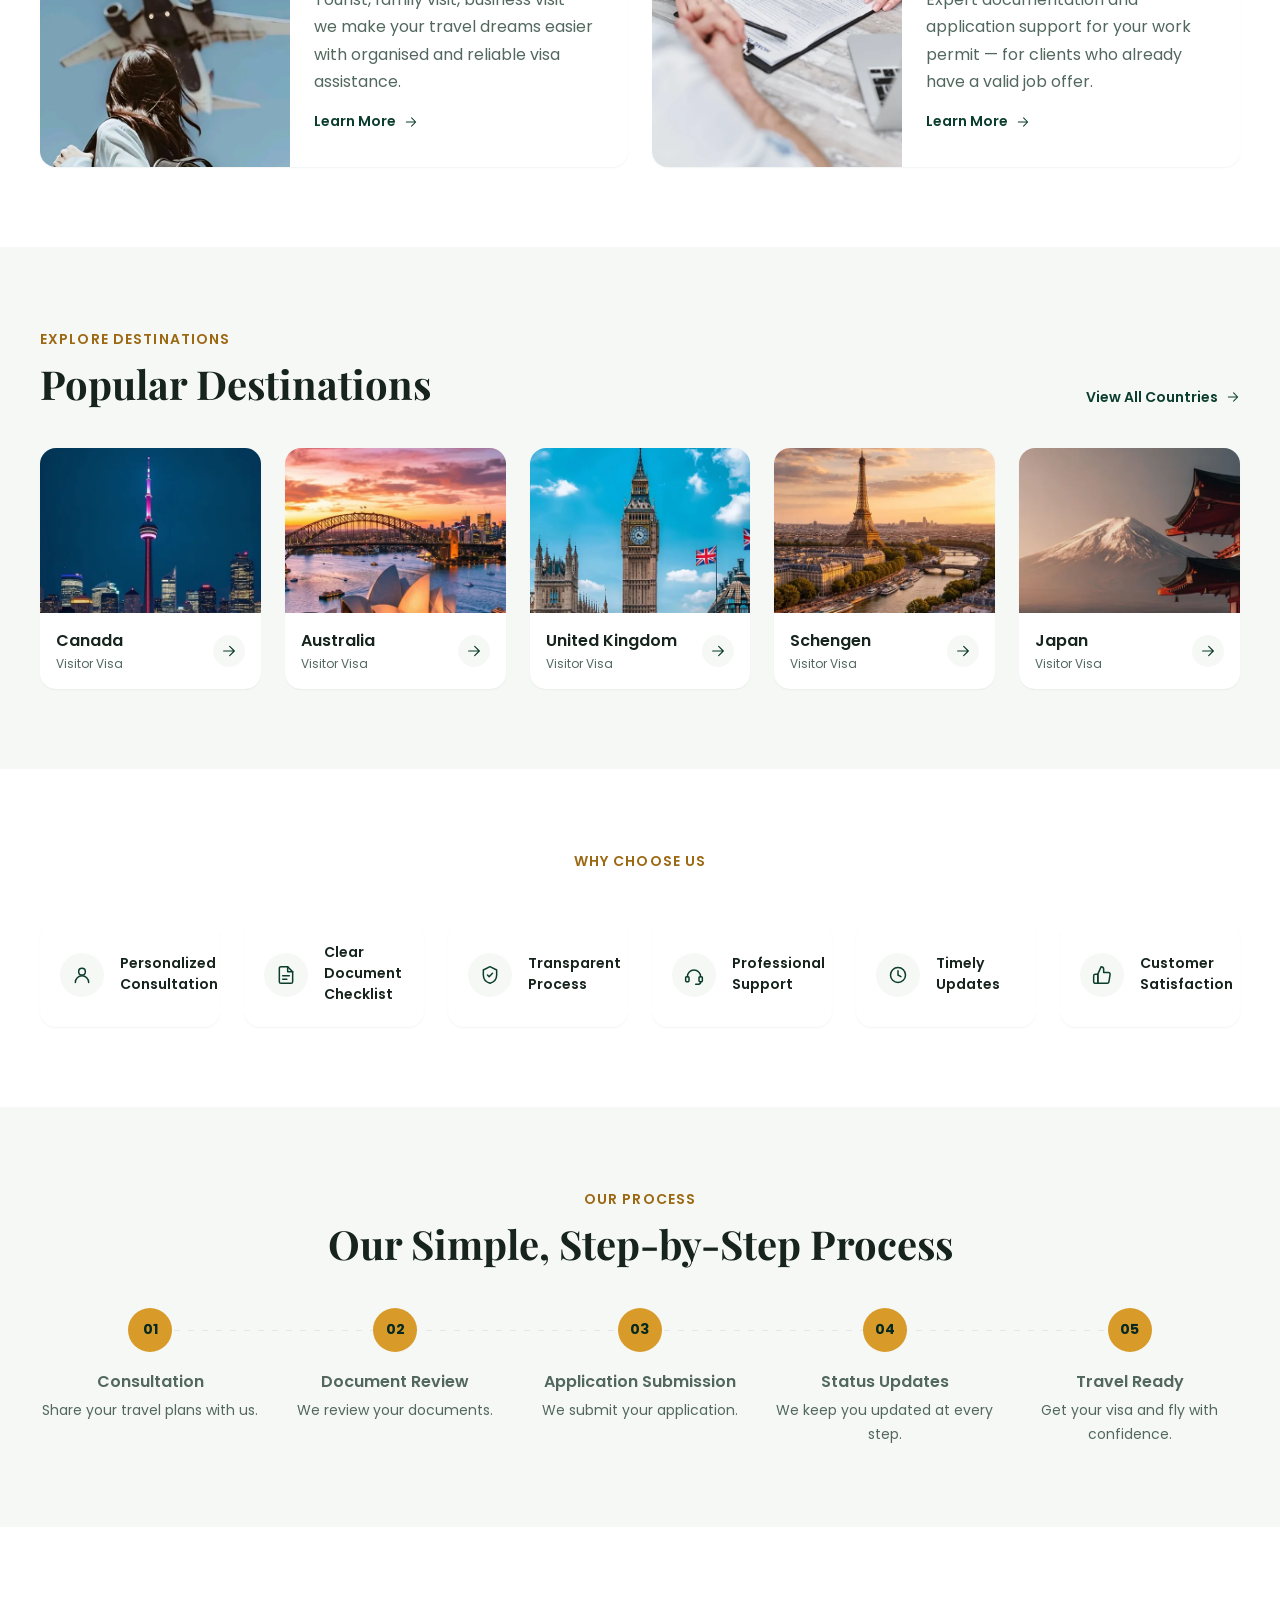
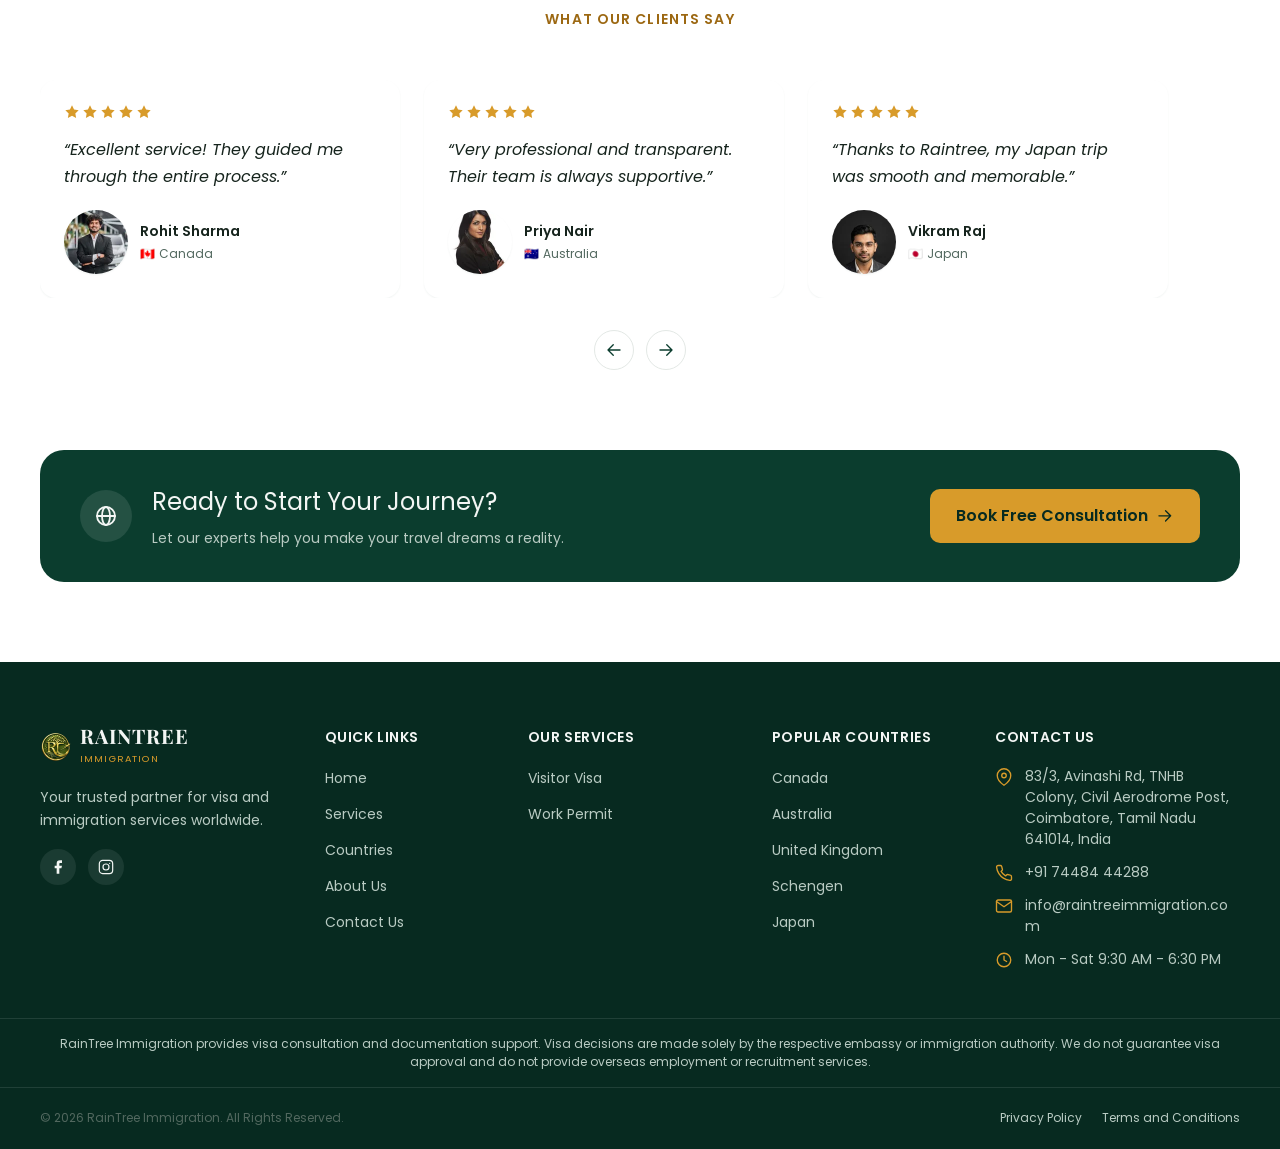
==== commit 1e012ffc: "Replace Meta Pixel, add Conversions API-ready tracking, and ad-policy content pass Pixel/tracking: -" ====
--- a/index.html
+++ b/index.html
@@ -1,6 +1,14 @@
 <!DOCTYPE html>
 <html lang="en">
 <head>
+  <!-- Google Tag Manager -->
+  <script>(function(w,d,s,l,i){w[l]=w[l]||[];w[l].push({'gtm.start':
+  new Date().getTime(),event:'gtm.js'});var f=d.getElementsByTagName(s)[0],
+  j=d.createElement(s),dl=l!='dataLayer'?'&l='+l:'';j.async=true;j.src=
+  'https://www.googletagmanager.com/gtm.js?id='+i+dl;f.parentNode.insertBefore(j,f);
+  })(window,document,'script','dataLayer','GTM-TJFBRXGH');</script>
+  <!-- End Google Tag Manager -->
+
   <meta charset="UTF-8" />
   <meta name="viewport" content="width=device-width, initial-scale=1.0" />
 
@@ -14,14 +22,14 @@
   t.src=v;s=b.getElementsByTagName(e)[0];
   s.parentNode.insertBefore(t,s)}(window, document,'script',
   'https://connect.facebook.net/en_US/fbevents.js');
-  fbq('init', '1407166661299631');
+  fbq('init', '1410484717248402');
   fbq('track', 'PageView');
   </script>
   <noscript><img height="1" width="1" style="display:none"
-  src="https://www.facebook.com/tr?id=1407166661299631&ev=PageView&noscript=1"
+  src="https://www.facebook.com/tr?id=1410484717248402&ev=PageView&noscript=1"
   /></noscript>
   <!-- End Meta Pixel Code -->
-  <title>RainTree Immigration | Visa and Work Permit Experts</title>
+  <title>RainTree Immigration | Visa & Immigration Documentation Experts in Coimbatore</title>
   <meta
     name="description"
     content="Professional travel guidance for visitor visas and work permits with personalized support. Explore visa requirements for 20+ destinations."
@@ -94,6 +102,11 @@
   </script>
 </head>
 <body>
+  <!-- Google Tag Manager (noscript) -->
+  <noscript><iframe src="https://www.googletagmanager.com/ns.html?id=GTM-TJFBRXGH"
+  height="0" width="0" style="display:none;visibility:hidden"></iframe></noscript>
+  <!-- End Google Tag Manager (noscript) -->
+
   <a class="skip-link" href="#main-content">Skip to main content</a>
 
   <header class="site-header">
@@ -181,7 +194,7 @@
               </div>
               <div class="hero-slideshow__caption">
                 <p class="hero-slideshow__eyebrow">Visitor Visa and Work Permit Experts</p>
-                <p class="hero-slideshow__text">End-to-end guidance, from documentation to approval.</p>
+                <p class="hero-slideshow__text">End-to-end guidance, from documentation to submission.</p>
               </div>
             </div>
 
@@ -331,7 +344,7 @@
           </li>
           <li class="card info-card">
             <span class="info-card__icon" aria-hidden="true"><svg><use href="assets/icons/sprite.svg#icon-clock"></use></svg></span>
-            <span class="info-card__label">Fast and Reliable Service</span>
+            <span class="info-card__label">Organised and Reliable Service</span>
           </li>
         </ul>
       </div>
@@ -380,7 +393,7 @@
               </span>
               <h3 class="service-card__title">Visitor Visa</h3>
               <p>
-                Tourist, family visit, business visit – we make your travel dreams easier with fast and reliable
+                Tourist, family visit, business visit – we make your travel dreams easier with organised and reliable
                 visa assistance.
               </p>
               <a class="service-card__link link-arrow" href="services.html#visitor-visa">
@@ -423,7 +436,7 @@
                 <svg><use href="assets/icons/sprite.svg#icon-briefcase"></use></svg>
               </span>
               <h3 class="service-card__title">Work Permit</h3>
-              <p>Secure your future abroad with our expert work permit and immigration guidance.</p>
+              <p>Expert documentation and application support for your work permit — for clients who already have a valid job offer.</p>
               <a class="service-card__link link-arrow" href="services.html#work-permit">
                 Learn More
                 <svg aria-hidden="true"><use href="assets/icons/sprite.svg#icon-arrow-right"></use></svg>
@@ -469,7 +482,7 @@
           </li>
           <li class="card info-card">
             <span class="info-card__icon" aria-hidden="true"><svg><use href="assets/icons/sprite.svg#icon-document"></use></svg></span>
-            <span class="info-card__label">Minimal Documentation</span>
+            <span class="info-card__label">Clear Document Checklist</span>
           </li>
           <li class="card info-card">
             <span class="info-card__icon" aria-hidden="true"><svg><use href="assets/icons/sprite.svg#icon-shield-check"></use></svg></span>
@@ -496,7 +509,7 @@
       <div class="container">
         <div class="section-header section-header--center">
           <p class="eyebrow">Our Process</p>
-          <h2 id="process-heading">Simple and Hassle-Free Process</h2>
+          <h2 id="process-heading">Our Simple, Step-by-Step Process</h2>
         </div>
 
         <ol class="process-steps" role="list">
@@ -657,9 +670,17 @@
           </li>
           <li class="footer-contact-item">
             <svg aria-hidden="true"><use href="assets/icons/sprite.svg#icon-clock"></use></svg>
-            <span>Mon - Sat 9:30 AM - 6:30 PM</span>
-          </li>
-        </ul>
+            <span data-office-hours>Mon - Sat 9:30 AM - 6:30 PM</span>
+          </li>
+        </ul>
+      </div>
+    </div>
+
+    <div class="site-footer__disclaimer">
+      <div class="site-footer__disclaimer-inner">
+        RainTree Immigration provides visa consultation and documentation support. Visa decisions are made solely
+        by the respective embassy or immigration authority. We do not guarantee visa approval and do not provide
+        overseas employment or recruitment services.
       </div>
     </div>
 
--- a/src/css/main.css
+++ b/src/css/main.css
@@ -1004,6 +1004,23 @@
   flex-shrink: 0;
   margin-top: 2px;
   color: var(--color-accent);
+}
+
+/* Compliance disclaimer, shown on every page — required so no page or ad
+   landing page can ship without it (see privacy-policy.html / Meta ad
+   policy notes in docs). Deliberately plain text, no emphasis styling,
+   so it doesn't compete visually with the real footer content above it. */
+.site-footer__disclaimer {
+  border-top: 1px solid rgba(255, 255, 255, 0.1);
+}
+
+.site-footer__disclaimer-inner {
+  max-width: var(--container-max);
+  margin-inline: auto;
+  padding: var(--space-4) var(--container-padding);
+  font-size: var(--text-xs);
+  color: var(--color-text-on-dark-muted);
+  text-align: center;
 }
 
 .site-footer__bottom {
@@ -1652,8 +1669,34 @@
 }
 
 .form-field input:invalid[data-touched="true"],
-.form-field textarea:invalid[data-touched="true"] {
+.form-field textarea:invalid[data-touched="true"],
+.form-field select:invalid[data-touched="true"] {
   border-color: var(--color-danger);
+}
+
+.form-field--checkbox {
+  margin-bottom: var(--space-5);
+}
+
+.form-checkbox {
+  display: flex;
+  align-items: flex-start;
+  gap: var(--space-3);
+  font-size: var(--text-sm);
+  color: var(--color-text);
+  cursor: pointer;
+}
+
+.form-checkbox input[type="checkbox"] {
+  width: 18px;
+  height: 18px;
+  flex-shrink: 0;
+  margin-top: 2px;
+  accent-color: var(--color-primary);
+}
+
+.form-checkbox a {
+  color: var(--color-primary);
 }
 
 .form-field__error {
